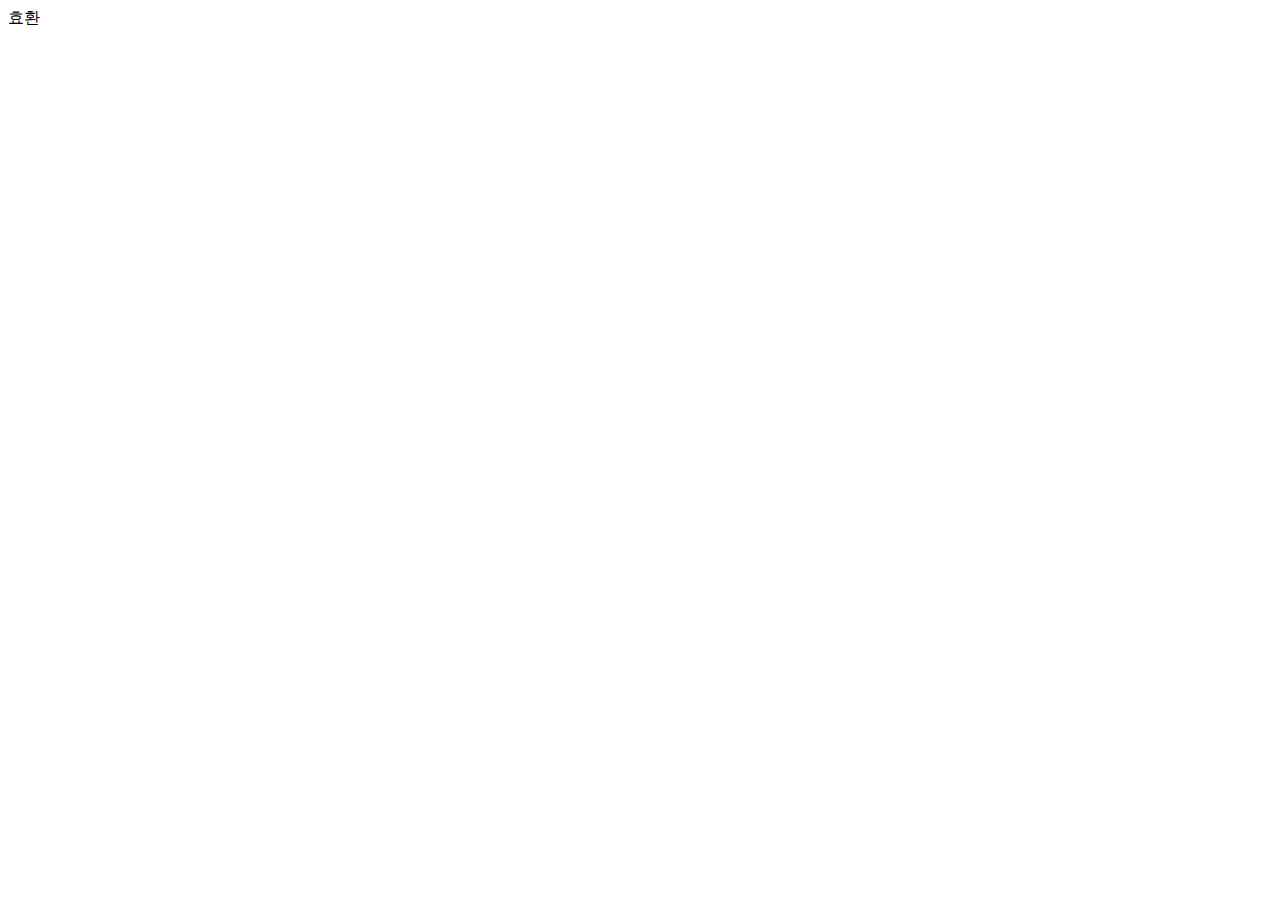
==== jhh/index.html @ 8d332d4b "2025/01/13" ====
<!DOCTYPE html>
<html lang="en">
<head>
    <meta charset="UTF-8">
    <meta name="viewport" content="width=device-width, initial-scale=1.0">
    <title>Document</title>
</head>
<body>
    효환
</body>
</html>
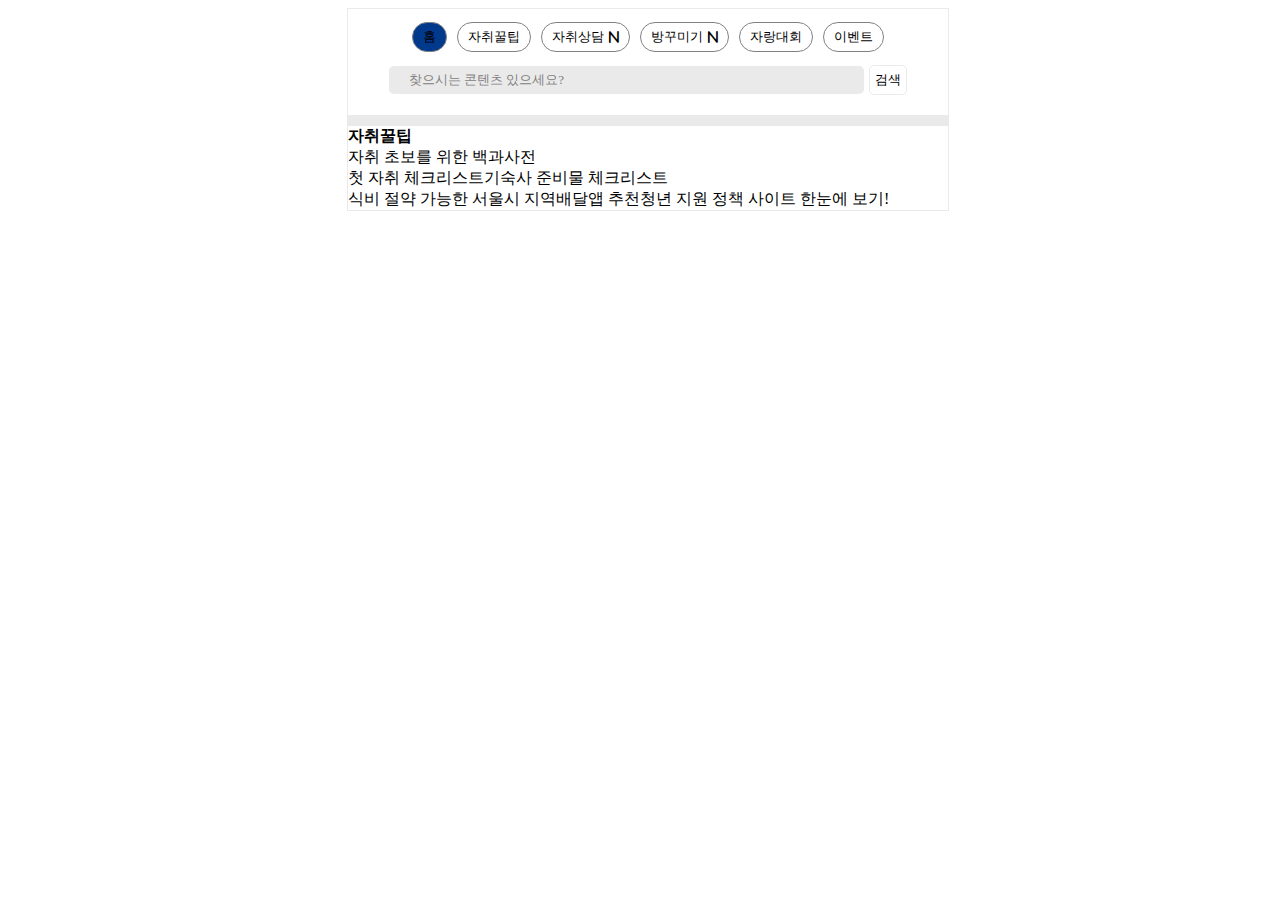
==== commit e641fdf8: "save" ====
--- a/jhh/index.html
+++ b/jhh/index.html
@@ -3,9 +3,42 @@
 <head>
     <meta charset="UTF-8">
     <meta name="viewport" content="width=device-width, initial-scale=1.0">
-    <title>Document</title>
+    <title>Document</title><link rel="stylesheet" href="index.css">
+    <link rel="stylesheet" href="jumbotron.css">
+    <link rel="stylesheet" href="https://cdnjs.cloudflare.com/ajax/libs/font-awesome/6.7.2/css/all.min.css" integrity="sha512-Evv84Mr4kqVGRNSgIGL/F/aIDqQb7xQ2vcrdIwxfjThSH8CSR7PBEakCr51Ck+w+/U6swU2Im1vVX0SVk9ABhg==" crossorigin="anonymous" referrerpolicy="no-referrer" />
 </head>
 <body>
-    효환
+    <main>   
+        <section class="tab__menu">
+        <article class="tab__buttonmenu">
+            <div class="tab__button">
+                <p class="tab__buttonfrist">홈</p>
+                <p>자취꿀팁</p>
+                <p>자취상담<i class="fa-solid fa-n"></i></p>
+                <p>방꾸미기<i class="fa-solid fa-n"></i></p>
+                <p>자랑대회</p>
+                <p>이벤트</p>
+            </div>
+            <div class="tab__search">
+                <span class="tab__search--bar">찾으시는 콘텐츠 있으세요?</span>
+                <span class="tab__search--button">검색</span>
+            </div>
+        </article>
+        </section>
+        <section class="tip__main">
+            <article class="tip__title">
+                <strong>자취꿀팁</strong>
+                <span>자취 초보를 위한 백과사전</span>
+                <div><figcaption><img src="https://storybook-cdn.sweetoffer.co.kr/c001/oneroommake/img/1725934662742-343301.webp?h=224" alt="">첫 자취 체크리스트</figcaption>
+                    <figcaption><img src="https://storybook-cdn.sweetoffer.co.kr/c001/oneroommake/img/1725934649815-422501.webp?h=224" alt="">기숙사 준비물 체크리스트</figcaption></div>
+                <div><figcaption><img src="https://storybook-cdn.sweetoffer.co.kr/c001/oneroommake/img/1736395338013-470333.webp?h=224" alt="">식비 절약 가능한 서울시 지역배달앱 추천</figcaption>
+                    <figcaption><img src="https://storybook-cdn.sweetoffer.co.kr/c001/oneroommake/img/1736302431535-519951.webp?h=224" alt="">청년 지원 정책 사이트 한눈에 보기!
+                    </figcaption>
+                </div>
+            </article>
+        
+        </section>
+    </main>
+
 </body>
 </html>--- a/jhh/index.css
+++ b/jhh/index.css
@@ -0,0 +1,70 @@
+:root {
+    --main-color: #01398c;
+    --font-black: #1a1a1a;
+    --font-gray: rgb(129, 129, 129);
+}
+
+@media screen and (min-width: 480px) {
+    main {
+        width: 100vw;
+        height: 100vh;
+        overflow-x: hidden;
+        overflow-y: scroll;
+    }
+}
+.tab__menu{
+    width: 100vw;
+}
+.tab__buttonmenu{
+    max-width : 600px;
+    display: flex;
+    flex-direction: column;
+    justify-content: center;
+    align-content: center;
+    margin: 0 auto;
+    border: 1px solid rgb(235, 234, 234);
+    border-bottom: 10px solid rgb(235, 234, 234);
+}
+.tab__button{
+    display: flex;
+    flex-direction: row;
+    gap: 10px;
+    margin: 0 auto;
+}
+.tab__buttonfrist{
+    background-color: #01398c;
+    padding: 5px 30px;
+    border: 1px solid rgb(129, 129, 129);
+    border-radius: 20px;
+    font-size: 13px;
+}
+.tab__button>p{
+    display: flex;
+    border: 1px solid rgb(129, 129, 129);
+    border-radius: 20px;
+    font-size: 13px;
+    padding: 5px 10px;
+}
+.tab__button>p>i{
+    font-size: 13px;
+    padding: 3px 0px 0px 5px; 
+}
+.tab__search{
+    display: flex;
+    margin: 0 auto;    
+    align-items: center;
+    gap: 5px;
+    font-size: 13px; 
+    margin-bottom: 20px;
+}
+.tab__search--bar{
+color: rgb(129, 129, 129);
+    background-color: rgb(235, 234, 234);
+    border-radius: 5px;
+    padding: 5px 300px 5px 20px;
+}
+.tab__search--button{
+    border: 1px solid rgb(235, 234, 234);
+    border-radius: 5px;
+    padding: 5px;
+}--- a/jhh/jumbotron.css
+++ b/jhh/jumbotron.css
@@ -0,0 +1,17 @@
+.tip__main{
+    max-width : 600px;
+    display: flex;
+    margin: 0 auto;
+    border: 1px solid rgb(235, 234, 234);
+}.tip__title{
+    display: flex;
+    flex-direction: column;
+}
+.tip__title>div{
+    display: flex;
+    flex-direction: row;
+}
+.tip__title>div>img{
+    width: 200px;
+    height: 200px;
+}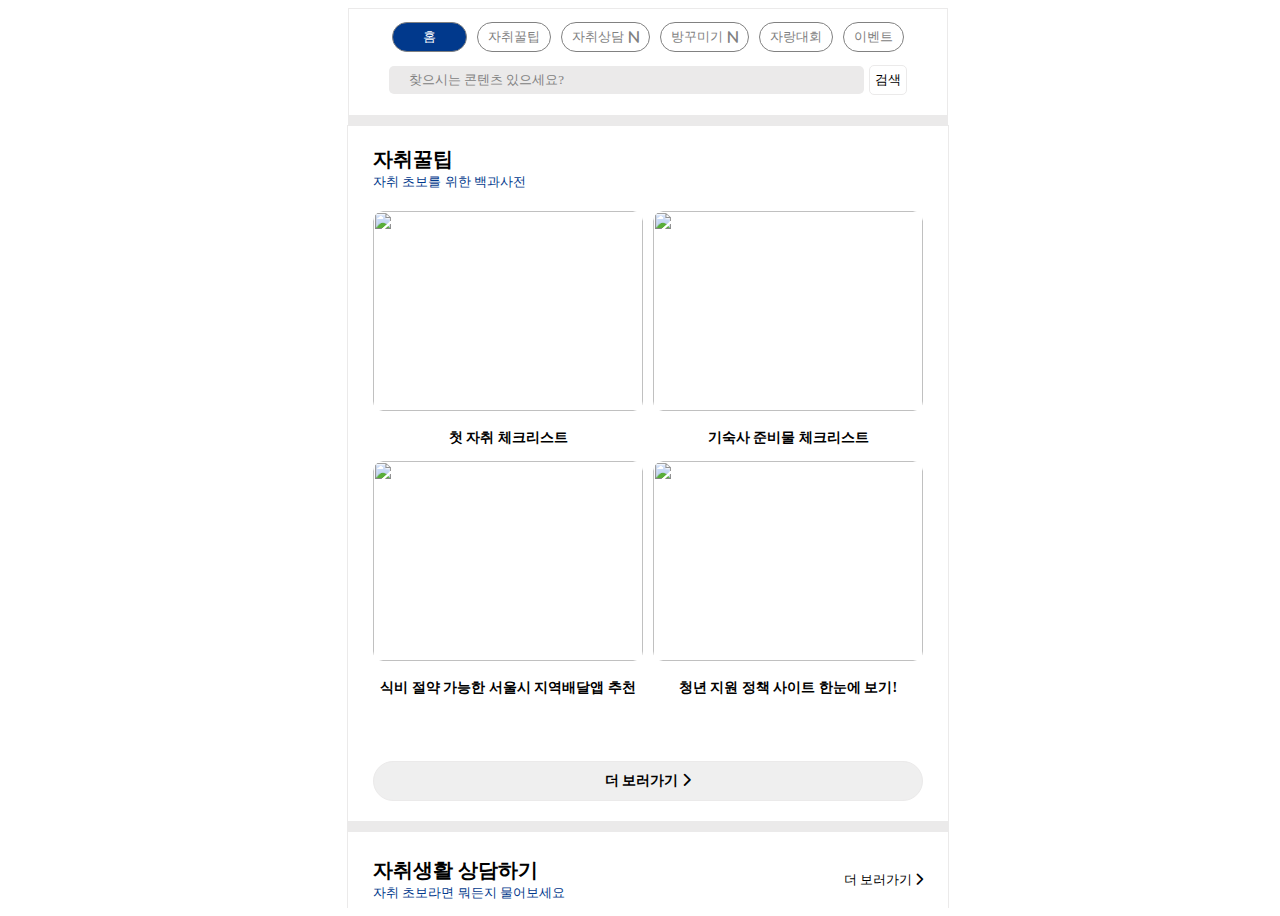
==== commit 619e1c72: "끝" ====
--- a/jhh/index.html
+++ b/jhh/index.html
@@ -5,6 +5,7 @@
     <meta name="viewport" content="width=device-width, initial-scale=1.0">
     <title>Document</title><link rel="stylesheet" href="index.css">
     <link rel="stylesheet" href="jumbotron.css">
+    <link rel="stylesheet" href="hero.css">
     <link rel="stylesheet" href="https://cdnjs.cloudflare.com/ajax/libs/font-awesome/6.7.2/css/all.min.css" integrity="sha512-Evv84Mr4kqVGRNSgIGL/F/aIDqQb7xQ2vcrdIwxfjThSH8CSR7PBEakCr51Ck+w+/U6swU2Im1vVX0SVk9ABhg==" crossorigin="anonymous" referrerpolicy="no-referrer" />
 </head>
 <body>
@@ -12,7 +13,7 @@
         <section class="tab__menu">
         <article class="tab__buttonmenu">
             <div class="tab__button">
-                <p class="tab__buttonfrist">홈</p>
+                <span class="tab__buttonhome">홈</span>
                 <p>자취꿀팁</p>
                 <p>자취상담<i class="fa-solid fa-n"></i></p>
                 <p>방꾸미기<i class="fa-solid fa-n"></i></p>
@@ -29,16 +30,88 @@
             <article class="tip__title">
                 <strong>자취꿀팁</strong>
                 <span>자취 초보를 위한 백과사전</span>
-                <div><figcaption><img src="https://storybook-cdn.sweetoffer.co.kr/c001/oneroommake/img/1725934662742-343301.webp?h=224" alt="">첫 자취 체크리스트</figcaption>
-                    <figcaption><img src="https://storybook-cdn.sweetoffer.co.kr/c001/oneroommake/img/1725934649815-422501.webp?h=224" alt="">기숙사 준비물 체크리스트</figcaption></div>
-                <div><figcaption><img src="https://storybook-cdn.sweetoffer.co.kr/c001/oneroommake/img/1736395338013-470333.webp?h=224" alt="">식비 절약 가능한 서울시 지역배달앱 추천</figcaption>
-                    <figcaption><img src="https://storybook-cdn.sweetoffer.co.kr/c001/oneroommake/img/1736302431535-519951.webp?h=224" alt="">청년 지원 정책 사이트 한눈에 보기!
+                <div class="tip__img">
+                    <figcaption>
+                    <img src="https://storybook-cdn.sweetoffer.co.kr/c001/oneroommake/img/1725934662742-343301.webp?h=224" alt=""><p>첫 자취 체크리스트</p></figcaption>
+                    <figcaption>
+                    <img src="https://storybook-cdn.sweetoffer.co.kr/c001/oneroommake/img/1725934649815-422501.webp?h=224" alt=""><p>기숙사 준비물 체크리스트</p>
                     </figcaption>
                 </div>
+                <div class="tip__img">
+                    <figcaption>
+                    <img src="https://storybook-cdn.sweetoffer.co.kr/c001/oneroommake/img/1736395338013-470333.webp?h=224" alt=""><p>식비 절약 가능한 서울시 지역배달앱 추천</p>
+                    </figcaption>
+                    <figcaption>
+                    <img src="https://storybook-cdn.sweetoffer.co.kr/c001/oneroommake/img/1736302431535-519951.webp?h=224" alt=""><p>청년 지원 정책 사이트 한눈에 보기!</p>
+                    </figcaption>
+                </div>
+                <button>더 보러가기 <i class="fa-solid fa-chevron-right"></i></button>
             </article>
-        
+        </section>
+        <section class="consult__main">
+            <nav class="consult__layout">
+                <article class="consult__title">
+                    <div>
+                        <strong>자취생활 상담하기</strong>
+                        <span>자취 초보라면 뭐든지 물어보세요</span>
+                    </div>
+                    <span>더 보러가기
+                        <i class="fa-solid fa-chevron-right"></i>
+                    </span>
+                </article>
+                <div class="consult__recommend">
+                    <span>상품추천</span>
+                    <strong><i class="fa-solid fa-n"></i>소프트 매트리스 추천해쥬세요ㅜㅜ</strong>
+                    <p>지금 쓰는 매트리스가 너무 하드여서 ㅜ 적당히 푹신 ㄴㄴ 완전 푹신한 매트리스 추천 받습니당 !</p>
+                </div>
+                <div class="consult__nicname">
+                    <span><i class="fa-solid fa-face-rolling-eyes"></i><p>자취생-8vau_ 18시간 전</p></span>
+                    <p><i class="fa-regular fa-heart"></i>0<i class="fa-regular fa-eye"></i>33<i class="fa-regular fa-comment"></i>2</p>
+                </div>
+                <div class="consult__hashtag">
+                    <p>#침대</p>
+                    <p>#1인가구</p>
+                    <p>#매트리스추천</p>
+                    <p>#퀵슬립</p>
+                    <p>#소프트매트리스</p>
+                    <p>#매트리스토퍼</p>
+                </div>
+            </nav>
+            <nav class="consult__layout">
+                <div class="consult__recommend">
+                    <article class="consult__recommend--second">
+                        <span>
+                            <div>인테리어 고민</div>
+                            <strong><i class="fa-solid fa-n"></i>너무 좁은 원룸 어떻게 꾸밀까요</strong>
+                            <p>제 첫 자취방이 서울이라 너무 너므 아기자기한데 어떻게 해야 좀 볼만한 집이 될까요?ㅠㅠ</p>
+                        </span>
+                        <figcaption>
+                            <img src="https://storybook-cdn.sweetoffer.co.kr/c001/oneroommake/img/1736692870304-124872.webp?w=96" alt="">
+                        </figcaption>
+                    
+                    </article>
+                </div>
+                <div class="consult__nicname">
+                    <span><i class="fa-solid fa-face-rolling-eyes"></i><p>자취생-8v1f_ 1일 전</p></span>
+                    <p><i class="fa-regular fa-heart"></i>0<i class="fa-regular fa-eye"></i>170<i class="fa-regular fa-comment"></i>2</p>
+                </div>
+            </nav>
+        </section>
+        <section class="guide__layout">
+            <article class="guide__title">
+                <div>
+                    <strong>자취생활 가이드</strong>
+                    <span>잘 쓰는 방법 알려드립니다</span>
+                </div>
+                <span>더 보러가기
+                    <i class="fa-solid fa-chevron-right"></i>
+                </span>
+            </article>
+            <article class="guide__point">
+                <div class="guide__pointfirst"><img src="https://storybook-cdn.sweetoffer.co.kr/c001/oneroommake/img/1736752107296-014370.webp?h=96" alt="">자취상담 포인트 받는 방법</div>
+                <div><img src="https://storybook-cdn.sweetoffer.co.kr/c001/oneroommake/img/1721369356542-448067.webp?h=96" alt="">자취생활 이용 방법</div>
+            </article>
         </section>
     </main>
-
 </body>
 </html>--- a/jhh/index.css
+++ b/jhh/index.css
@@ -12,15 +12,18 @@
         overflow-y: scroll;
     }
 }
+main{width: 100vw;
+
+}
 .tab__menu{
-    width: 100vw;
+    max-width : 600px;
+    margin: 0 auto;
+    
 }
 .tab__buttonmenu{
     max-width : 600px;
     display: flex;
     flex-direction: column;
-    justify-content: center;
-    align-content: center;
     margin: 0 auto;
     border: 1px solid rgb(235, 234, 234);
     border-bottom: 10px solid rgb(235, 234, 234);
@@ -31,17 +34,20 @@
     gap: 10px;
     margin: 0 auto;
 }
-.tab__buttonfrist{
+.tab__buttonhome{
     background-color: #01398c;
+    color: white;
     padding: 5px 30px;
     border: 1px solid rgb(129, 129, 129);
     border-radius: 20px;
     font-size: 13px;
+    margin: 13px 0px;
 }
 .tab__button>p{
     display: flex;
     border: 1px solid rgb(129, 129, 129);
     border-radius: 20px;
+    color: rgb(129, 129, 129);
     font-size: 13px;
     padding: 5px 10px;
 }
--- a/jhh/jumbotron.css
+++ b/jhh/jumbotron.css
@@ -2,16 +2,52 @@
     max-width : 600px;
     display: flex;
     margin: 0 auto;
-    border: 1px solid rgb(235, 234, 234);
+    border: 1px solid rgb(235, 234, 234);    
+    border-bottom: 10px solid rgb(235, 234, 234);
 }.tip__title{
+    padding: 20px 0px;
     display: flex;
     flex-direction: column;
+    margin-left: 25px;
+
 }
-.tip__title>div{
+.tip__title>strong{
+    font-size: 20px;
+    font-weight: 700;
+
+}
+.tip__title>span{
+    font-size: 13px;
+    color: #01398c;
+    margin-bottom: 20px;
+}
+.tip__img{
     display: flex;
     flex-direction: row;
+    gap: 10px;
+    font-weight: 700;
+    font-size: 14px;
 }
-.tip__title>div>img{
-    width: 200px;
-    height: 200px;
+.tip__img>figcaption{
+    text-align: center;
+    border-radius: 10px;
+    overflow: hidden;
+}
+.tip__img>figcaption>img:hover{
+    transform: scale(1.05);
+}
+.tip__img>figcaption>img{
+    width: 270px;
+    height: 200px;    
+    border-radius: 10px;
+    transition: all 1s;
+    object-fit: cover;
+}
+.tip__title>button{
+    font-size: 14px;
+    font-weight: 700;
+    padding: 10px;
+    border-radius: 20px;
+    border: 1px solid rgb(235, 234, 234);
+    margin-top: 50px;
 }--- a/jhh/hero.css
+++ b/jhh/hero.css
@@ -0,0 +1,158 @@
+.consult__main{
+    max-width : 600px;
+    display: flex;
+    flex-direction: column;
+    margin: 0 auto;
+    border: 1px solid rgb(235, 234, 234);
+    border-bottom: 10px solid rgb(235, 234, 234);
+    padding-bottom: 20px;
+}
+.consult__layout{
+    display: flex;
+    flex-direction: column;
+    margin: 25px;
+    border-bottom: 1px solid rgb(235, 234, 234);
+}
+.consult__title{
+    display: flex;
+    align-items: center;
+    margin-bottom: 30px;
+    justify-content: space-between;
+}
+.consult__title>div>strong{
+    font-size: 20px;
+}
+.consult__title>div>span{
+    font-size: 13px;
+    color: #01398c;
+}
+.consult__title>div{
+    display: flex;
+    flex-direction: column;
+}
+.consult__title>span{
+    font-size: 13px;
+}
+
+
+
+
+.consult__recommend{
+    display: flex;
+    flex-direction: column;
+}
+.consult__recommend>span{
+    color: #01398c;
+    font-size: 13px;
+}
+.consult__recommend>strong{
+    font-size: 14px;
+}
+.consult__recommend>p{
+    font-size: 10px;
+    color: rgb(129, 129, 129);
+}
+.consult__recommend--second{
+    display: flex;
+    flex-direction: row;
+    align-items: center;
+    justify-content: space-between;
+}
+.consult__recommend--second>span>div{
+    color: #01398c;
+    font-size: 13px;
+}
+.consult__recommend--second>span>strong{
+    font-size: 14px;
+}
+.consult__recommend--second>span>p{
+    font-size: 10px;
+    color: rgb(129, 129, 129);
+}
+.consult__recommend--second>figcaption>img{
+    width: 100px;
+    height: 100px;
+    object-fit: cover;
+    border-radius: 20px;
+}
+
+
+
+
+
+.consult__nicname{
+    display: flex;
+    justify-content: space-between;
+    align-items: center;
+}
+.consult__nicname>span{
+    display: flex;
+    flex-direction: row;
+    align-items: center;
+}
+.consult__nicname>span>p{
+    font-size: 10px;
+}
+.consult__nicname>p{
+    font-size: 10px;
+}
+.consult__nicname>p>i{
+    padding: 0px 5px;
+}
+.consult__hashtag{
+    display: flex;
+    color: #01398c;
+    font-size: 10px;
+    gap: 20px;
+}
+
+
+
+
+
+.guide__layout{
+    max-width : 600px;
+    display: flex;
+    flex-direction: column;
+    margin: 0 auto;
+    border: 1px solid rgb(235, 234, 234);
+}
+.guide__title{
+    display: flex;
+    justify-content: space-between;
+    align-items: center;
+    padding: 20px;
+    margin-bottom: 20px;
+}
+.guide__title>div>strong{
+    font-size: 20px;
+}
+.guide__title>div>span{
+    color: #01398c;
+    font-size: 13px;
+
+}
+.guide__title>div{
+    display: flex;
+    flex-direction: column;
+}
+.guide__title>span{
+    font-size: 13px;
+}
+.guide__point{
+    padding-left: 20px;
+    display: flex;
+    flex-direction: column;
+    gap: 20px;
+    padding: 20px;
+}
+.guide__pointfirst{
+    border-bottom: 1px solid rgb(235, 234, 234);
+}
+.guide__point>div{
+    display: flex;
+    align-items: center;
+    padding-bottom: 20px;
+    font-size: 13px;
+    font-weight: 700;
+}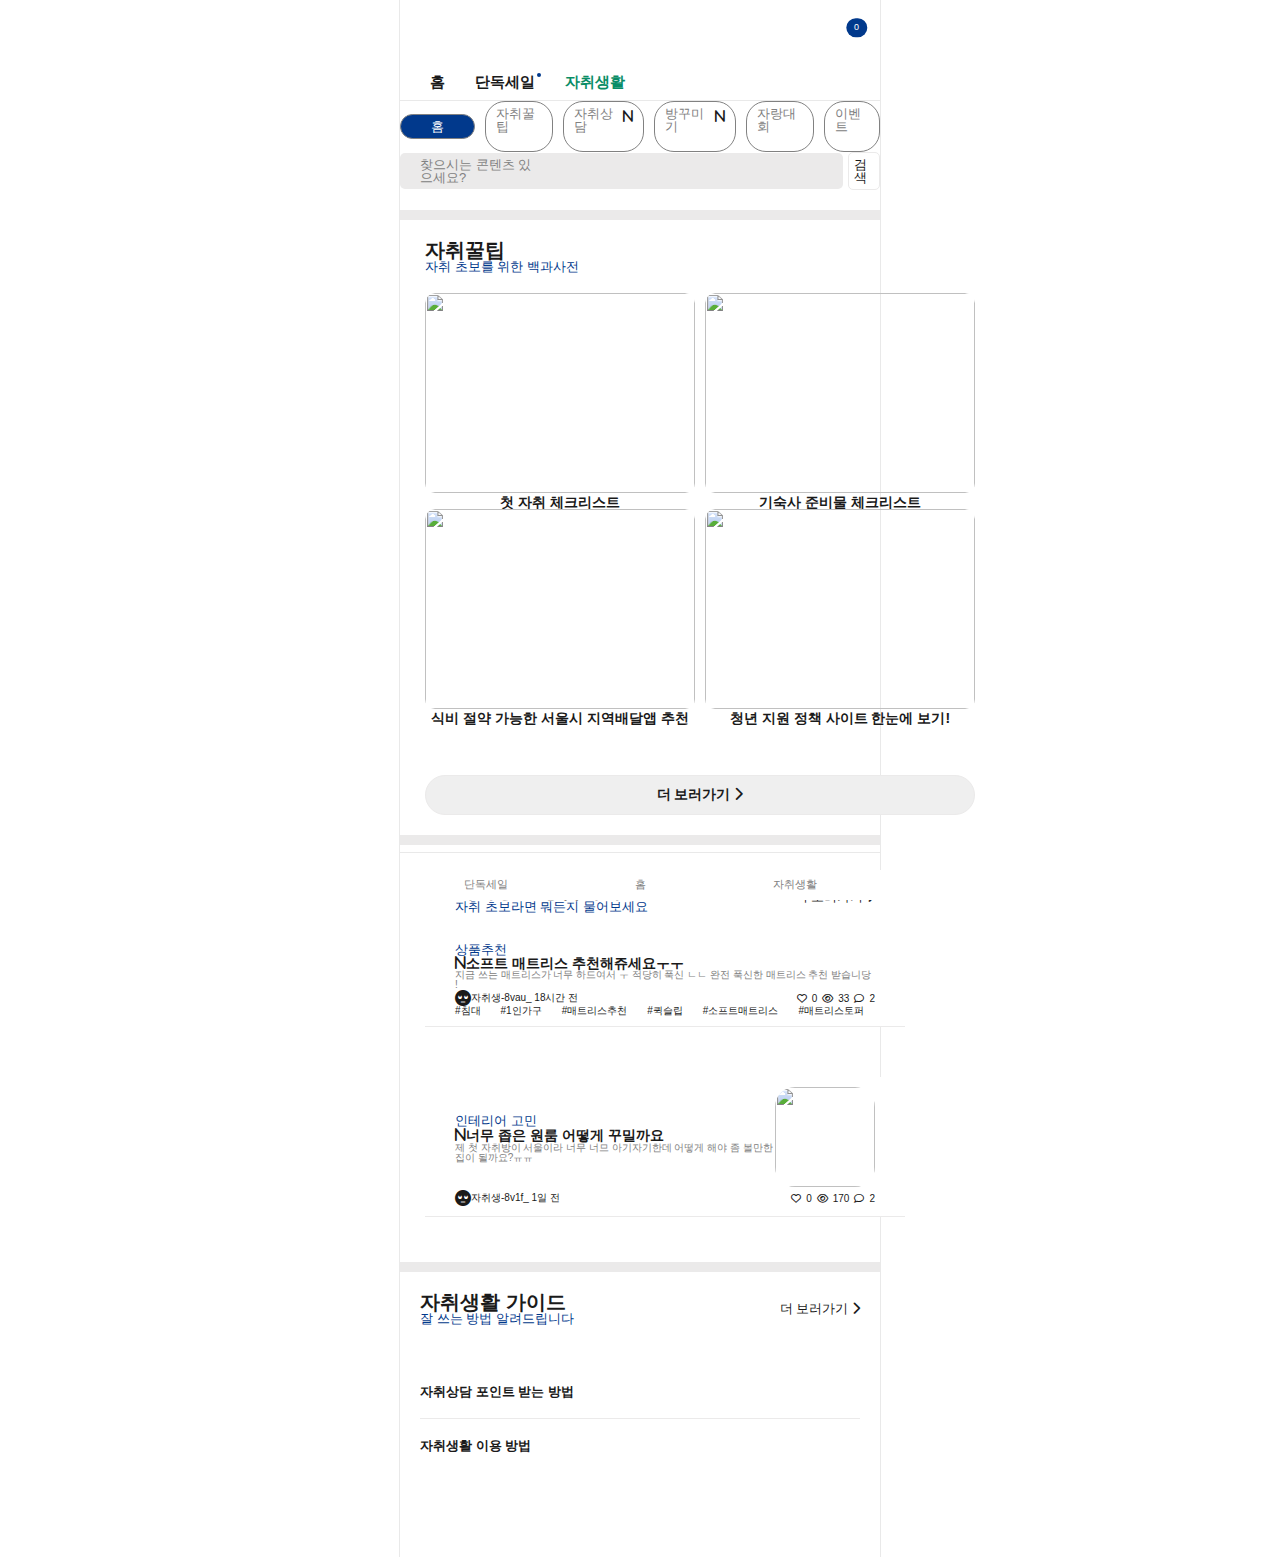
==== commit da825161: "subpage" ====
--- a/jhh/index.html
+++ b/jhh/index.html
@@ -1,117 +1,514 @@
 <!DOCTYPE html>
 <html lang="en">
-<head>
-    <meta charset="UTF-8">
-    <meta name="viewport" content="width=device-width, initial-scale=1.0">
-    <title>Document</title><link rel="stylesheet" href="index.css">
-    <link rel="stylesheet" href="jumbotron.css">
-    <link rel="stylesheet" href="hero.css">
-    <link rel="stylesheet" href="https://cdnjs.cloudflare.com/ajax/libs/font-awesome/6.7.2/css/all.min.css" integrity="sha512-Evv84Mr4kqVGRNSgIGL/F/aIDqQb7xQ2vcrdIwxfjThSH8CSR7PBEakCr51Ck+w+/U6swU2Im1vVX0SVk9ABhg==" crossorigin="anonymous" referrerpolicy="no-referrer" />
-</head>
-<body>
-    <main>   
-        <section class="tab__menu">
+  <head>
+    <meta charset="UTF-8" />
+    <meta name="viewport" content="width=device-width, initial-scale=1.0" />
+    <title>Document</title>
+    <link
+      href="https://cdn.jsdelivr.net/gh/sun-typeface/SUIT@2/fonts/static/woff2/SUIT.css"
+      rel="stylesheet"
+    />
+    <link rel="stylesheet" href="../common/reset.css" />
+    <link rel="stylesheet" href="../common/root.css" />
+    <link rel="stylesheet" href="../jyn/css/header.css" />
+    <link rel="stylesheet" href="index.css" />
+    <link rel="stylesheet" href="jumbotron.css" />
+    <link rel="stylesheet" href="hero.css" />
+    <link
+      rel="stylesheet"
+      href="https://cdnjs.cloudflare.com/ajax/libs/font-awesome/6.7.2/css/all.min.css"
+      integrity="sha512-Evv84Mr4kqVGRNSgIGL/F/aIDqQb7xQ2vcrdIwxfjThSH8CSR7PBEakCr51Ck+w+/U6swU2Im1vVX0SVk9ABhg=="
+      crossorigin="anonymous"
+      referrerpolicy="no-referrer"
+    />
+  </head>
+  <body>
+    <header>
+      <div class="hamberger">
+        <img
+          src="https://oneroommaking.com/morenvyimg/220328_ham01.png"
+          alt=""
+        />
+      </div>
+      <h1 class="logo">
+        <img src="https://oneroommaking.com/morenvyimg/logo.png" alt="" />
+      </h1>
+      <div class="right">
+        <div class="search">
+          <img
+            src="https://oneroommaking.com/morenvyimg/220328_search01.png"
+            alt=""
+          />
+        </div>
+        <div class="cart">
+          <img
+            src="https://oneroommaking.com/morenvyimg/220328_cart01.png"
+            alt=""
+          />
+          <div class="circle">0</div>
+        </div>
+      </div>
+    </header>
+    <nav class="menu">
+      <ul>
+        <li><a href="/">홈</a></li>
+        <li>
+          <a href="" class="point"
+            >단독세일
+            <div class="point"></div
+          ></a>
+        </li>
+        <li><a href="../jhh/index.html" class="green">자취생활</a></li>
+      </ul>
+    </nav>
+    <aside>
+      <div class="login">
+        <h3>
+          로그인 & 회원가입
+          <div class="aside-close">
+            <svg
+              width="24"
+              height="24"
+              viewbox="0 0 24 24"
+              fill="none"
+              xmlns="http://www.w3.org/2000/svg"
+            >
+              <path
+                d="M19 5L5 19M5 5L19 19"
+                stroke="#1A1A1A"
+                stroke-width="1.5"
+                stroke-linecap="round"
+                stroke-linejoin="round"
+              ></path>
+            </svg>
+          </div>
+        </h3>
+        <p>제발 입주민으로 모시게 해주십시오</p>
+        <div class="btns">
+          <button>로그인</button>
+          <button>회원가입</button>
+        </div>
+      </div>
+      <div class="shop">
+        <h3>
+          쇼핑하기
+          <div class="more">
+            <span></span>
+            <span class="rotate active"></span>
+          </div>
+        </h3>
+        <div class="category">
+          <ul>
+            <li>
+              가구
+              <div class="more">
+                <span></span>
+                <span class="rotate"></span>
+              </div>
+              <ul>
+                <li>침대 / 깔판</li>
+                <li>매트리스 / 토퍼</li>
+                <li>밥상 / 테이블 / 협탁</li>
+                <li>서랍장 / 수납장</li>
+                <li>선반 / 책장 / 장식장</li>
+                <li>행거 / 옷장 / 신발장</li>
+                <li>거울 / 화장대</li>
+                <li>소파 / 의자</li>
+                <li>가벽 / 파티션</li>
+              </ul>
+            </li>
+            <li>
+              가전
+              <div class="more">
+                <span></span>
+                <span class="rotate"></span>
+              </div>
+              <ul>
+                <li>청소가전</li>
+                <li>휴대폰 / 태블릿PC</li>
+                <li>생활 / 욕실가전</li>
+                <li>미용가전</li>
+                <li>주방가전</li>
+                <li>영상 / 음향가전</li>
+                <li>컴퓨터 / 카메라 관련</li>
+                <li>계절가전</li>
+              </ul>
+            </li>
+            <li>
+              패브릭
+              <div class="more">
+                <span></span>
+                <span class="rotate"></span>
+              </div>
+              <ul>
+                <li>이불 / 이불솜</li>
+                <li>베개 / 베개솜</li>
+                <li>토퍼 / 패드 / 매트커버</li>
+                <li>러그 / 발매트</li>
+                <li>커튼 / 블라인드 / 부자재</li>
+                <li>바디필로우 / 쿠션 / 담요</li>
+                <li>잠옷 / 실내화 / 가운</li>
+                <li>기타 패브릭</li>
+              </ul>
+            </li>
+            <li>
+              생활용품
+              <div class="more">
+                <span></span>
+                <span class="rotate"></span>
+              </div>
+              <ul>
+                <li>정리 / 보관</li>
+                <li>주방용품</li>
+                <li>욕실용품</li>
+                <li>청소 / 설거지</li>
+                <li>빨래 / 옷 관리 / 세제</li>
+                <li>생필품</li>
+                <li>벌레 관련</li>
+                <li>반려 동물</li>
+                <li>외출</li>
+              </ul>
+            </li>
+            <li>
+              소품 / 취미
+              <div class="more">
+                <span></span>
+                <span class="rotate"></span>
+              </div>
+              <ul>
+                <li>디퓨저 / 캔들 / 인센스</li>
+                <li>인테리어 소품</li>
+                <li>DIY / 취미 / 장난감</li>
+                <li>시계 / 데스크테리어</li>
+                <li>파티 / 이벤트</li>
+                <li>운동 용품</li>
+                <li>식물 / 조화</li>
+              </ul>
+            </li>
+            <li>
+              조명
+              <div class="more">
+                <span></span>
+                <span class="rotate"></span>
+              </div>
+              <ul>
+                <li>스탠드 조명</li>
+                <li>무드등</li>
+                <li>센서등</li>
+              </ul>
+            </li>
+            <li>
+              셀프인테리어 / 공구
+              <div class="more">
+                <span></span>
+                <span class="rotate"></span>
+              </div>
+              <ul>
+                <li>벽지 / 바닥 / 시트</li>
+                <li>공구 / 부자재 / 기타</li>
+                <li>안전 / 방범 / 방한</li>
+              </ul>
+            </li>
+          </ul>
+        </div>
+      </div>
+      <div class="care">
+        <h3>
+          관리실
+          <div class="more">
+            <span></span>
+            <span class="rotate"></span>
+          </div>
+        </h3>
+        <div class="category">
+          <ul>
+            <li>공지사항</li>
+            <li>자주 묻는 질문들</li>
+            <li>자취꿀팁</li>
+            <li>방꾸미기 사진</li>
+            <li>자취생활 질문</li>
+          </ul>
+        </div>
+      </div>
+      <div class="sns">
+        <h3>원룸만들기 SNS채널</h3>
+        <div class="wrap">
+          <div>
+            <a target="_blank" href="https://www.youtube.com/@oneroommake">
+              <span
+                ><img
+                  src="https://oneroommaking.com/morenvyimg/side_sns01.png"
+                  alt=""
+              /></span>
+              <p>원룸만들기 유튜브</p>
+            </a>
+          </div>
+          <div>
+            <a target="_blank" href="https://www.instagram.com/oneroom.make/">
+              <span
+                ><img
+                  src="https://oneroommaking.com/morenvyimg/side_sns02.png"
+                  alt=""
+              /></span>
+              <p>공식 인스타그램</p>
+            </a>
+          </div>
+          <div>
+            <a target="_blank" href="https://www.instagram.com/oneroom.mart/">
+              <span
+                ><img
+                  src="https://oneroommaking.com/morenvyimg/side_sns02.png"
+                  alt=""
+              /></span>
+              <p>쇼핑 인스타그램</p>
+            </a>
+          </div>
+          <div>
+            <a target="_blank" href="https://www.tiktok.com/@oneroommake">
+              <span
+                ><img
+                  src="https://oneroommaking.com/morenvyimg/side_sns04.png"
+                  alt=""
+              /></span>
+              <p>틱톡</p>
+            </a>
+          </div>
+        </div>
+      </div>
+    </aside>
+    <div class="aside-background"></div>
+
+    <div class="fix-bar">
+      <div>
+        <a href="">
+          <img
+            src="https://oneroommaking.com/web/mobile/220328_wish01.png"
+            alt=""
+          />
+          <span>단독세일</span>
+        </a>
+      </div>
+      <div>
+        <a href="/">
+          <img
+            src="https://oneroommaking.com/web/mobile/220328_home02.png"
+            alt=""
+          />
+          <span>홈</span>
+        </a>
+      </div>
+      <div>
+        <a href="../jhh/index.html">
+          <img
+            src="https://oneroommaking.com/web/mobile/storybook.png"
+            alt=""
+          />
+          <span>자취생활</span>
+        </a>
+      </div>
+    </div>
+
+    <main>
+      <section class="tab__menu">
         <article class="tab__buttonmenu">
-            <div class="tab__button">
-                <span class="tab__buttonhome">홈</span>
-                <p>자취꿀팁</p>
-                <p>자취상담<i class="fa-solid fa-n"></i></p>
-                <p>방꾸미기<i class="fa-solid fa-n"></i></p>
-                <p>자랑대회</p>
-                <p>이벤트</p>
+          <div class="tab__button">
+            <span class="tab__buttonhome">홈</span>
+            <p>자취꿀팁</p>
+            <p>자취상담<i class="fa-solid fa-n"></i></p>
+            <p>방꾸미기<i class="fa-solid fa-n"></i></p>
+            <p>자랑대회</p>
+            <p>이벤트</p>
+          </div>
+          <div class="tab__search">
+            <span class="tab__search--bar">찾으시는 콘텐츠 있으세요?</span>
+            <span class="tab__search--button">검색</span>
+          </div>
+        </article>
+      </section>
+      <section class="tip__main">
+        <article class="tip__title">
+          <strong>자취꿀팁</strong>
+          <span>자취 초보를 위한 백과사전</span>
+          <div class="tip__img">
+            <figcaption>
+              <img
+                src="https://storybook-cdn.sweetoffer.co.kr/c001/oneroommake/img/1725934662742-343301.webp?h=224"
+                alt=""
+              />
+              <p>첫 자취 체크리스트</p>
+            </figcaption>
+            <figcaption>
+              <img
+                src="https://storybook-cdn.sweetoffer.co.kr/c001/oneroommake/img/1725934649815-422501.webp?h=224"
+                alt=""
+              />
+              <p>기숙사 준비물 체크리스트</p>
+            </figcaption>
+          </div>
+          <div class="tip__img">
+            <figcaption>
+              <img
+                src="https://storybook-cdn.sweetoffer.co.kr/c001/oneroommake/img/1736395338013-470333.webp?h=224"
+                alt=""
+              />
+              <p>식비 절약 가능한 서울시 지역배달앱 추천</p>
+            </figcaption>
+            <figcaption>
+              <img
+                src="https://storybook-cdn.sweetoffer.co.kr/c001/oneroommake/img/1736302431535-519951.webp?h=224"
+                alt=""
+              />
+              <p>청년 지원 정책 사이트 한눈에 보기!</p>
+            </figcaption>
+          </div>
+          <button>더 보러가기 <i class="fa-solid fa-chevron-right"></i></button>
+        </article>
+      </section>
+      <section class="consult__main">
+        <nav class="consult__layout">
+          <article class="consult__title">
+            <div>
+              <strong>자취생활 상담하기</strong>
+              <span>자취 초보라면 뭐든지 물어보세요</span>
             </div>
-            <div class="tab__search">
-                <span class="tab__search--bar">찾으시는 콘텐츠 있으세요?</span>
-                <span class="tab__search--button">검색</span>
-            </div>
+            <span
+              >더 보러가기
+              <i class="fa-solid fa-chevron-right"></i>
+            </span>
+          </article>
+          <div class="consult__recommend">
+            <span>상품추천</span>
+            <strong
+              ><i class="fa-solid fa-n"></i>소프트 매트리스
+              추천해쥬세요ㅜㅜ</strong
+            >
+            <p>
+              지금 쓰는 매트리스가 너무 하드여서 ㅜ 적당히 푹신 ㄴㄴ 완전 푹신한
+              매트리스 추천 받습니당 !
+            </p>
+          </div>
+          <div class="consult__nicname">
+            <span
+              ><i class="fa-solid fa-face-rolling-eyes"></i>
+              <p>자취생-8vau_ 18시간 전</p></span
+            >
+            <p>
+              <i class="fa-regular fa-heart"></i>0<i
+                class="fa-regular fa-eye"
+              ></i
+              >33<i class="fa-regular fa-comment"></i>2
+            </p>
+          </div>
+          <div class="consult__hashtag">
+            <p>#침대</p>
+            <p>#1인가구</p>
+            <p>#매트리스추천</p>
+            <p>#퀵슬립</p>
+            <p>#소프트매트리스</p>
+            <p>#매트리스토퍼</p>
+          </div>
+        </nav>
+        <nav class="consult__layout">
+          <div class="consult__recommend">
+            <article class="consult__recommend--second">
+              <span>
+                <div>인테리어 고민</div>
+                <strong
+                  ><i class="fa-solid fa-n"></i>너무 좁은 원룸 어떻게
+                  꾸밀까요</strong
+                >
+                <p>
+                  제 첫 자취방이 서울이라 너무 너므 아기자기한데 어떻게 해야 좀
+                  볼만한 집이 될까요?ㅠㅠ
+                </p>
+              </span>
+              <figcaption>
+                <img
+                  src="https://storybook-cdn.sweetoffer.co.kr/c001/oneroommake/img/1736692870304-124872.webp?w=96"
+                  alt=""
+                />
+              </figcaption>
+            </article>
+          </div>
+          <div class="consult__nicname">
+            <span
+              ><i class="fa-solid fa-face-rolling-eyes"></i>
+              <p>자취생-8v1f_ 1일 전</p></span
+            >
+            <p>
+              <i class="fa-regular fa-heart"></i>0<i
+                class="fa-regular fa-eye"
+              ></i
+              >170<i class="fa-regular fa-comment"></i>2
+            </p>
+          </div>
+        </nav>
+      </section>
+      <section class="guide__layout">
+        <article class="guide__title">
+          <div>
+            <strong>자취생활 가이드</strong>
+            <span>잘 쓰는 방법 알려드립니다</span>
+          </div>
+          <span
+            >더 보러가기
+            <i class="fa-solid fa-chevron-right"></i>
+          </span>
         </article>
-        </section>
-        <section class="tip__main">
-            <article class="tip__title">
-                <strong>자취꿀팁</strong>
-                <span>자취 초보를 위한 백과사전</span>
-                <div class="tip__img">
-                    <figcaption>
-                    <img src="https://storybook-cdn.sweetoffer.co.kr/c001/oneroommake/img/1725934662742-343301.webp?h=224" alt=""><p>첫 자취 체크리스트</p></figcaption>
-                    <figcaption>
-                    <img src="https://storybook-cdn.sweetoffer.co.kr/c001/oneroommake/img/1725934649815-422501.webp?h=224" alt=""><p>기숙사 준비물 체크리스트</p>
-                    </figcaption>
-                </div>
-                <div class="tip__img">
-                    <figcaption>
-                    <img src="https://storybook-cdn.sweetoffer.co.kr/c001/oneroommake/img/1736395338013-470333.webp?h=224" alt=""><p>식비 절약 가능한 서울시 지역배달앱 추천</p>
-                    </figcaption>
-                    <figcaption>
-                    <img src="https://storybook-cdn.sweetoffer.co.kr/c001/oneroommake/img/1736302431535-519951.webp?h=224" alt=""><p>청년 지원 정책 사이트 한눈에 보기!</p>
-                    </figcaption>
-                </div>
-                <button>더 보러가기 <i class="fa-solid fa-chevron-right"></i></button>
-            </article>
-        </section>
-        <section class="consult__main">
-            <nav class="consult__layout">
-                <article class="consult__title">
-                    <div>
-                        <strong>자취생활 상담하기</strong>
-                        <span>자취 초보라면 뭐든지 물어보세요</span>
-                    </div>
-                    <span>더 보러가기
-                        <i class="fa-solid fa-chevron-right"></i>
-                    </span>
-                </article>
-                <div class="consult__recommend">
-                    <span>상품추천</span>
-                    <strong><i class="fa-solid fa-n"></i>소프트 매트리스 추천해쥬세요ㅜㅜ</strong>
-                    <p>지금 쓰는 매트리스가 너무 하드여서 ㅜ 적당히 푹신 ㄴㄴ 완전 푹신한 매트리스 추천 받습니당 !</p>
-                </div>
-                <div class="consult__nicname">
-                    <span><i class="fa-solid fa-face-rolling-eyes"></i><p>자취생-8vau_ 18시간 전</p></span>
-                    <p><i class="fa-regular fa-heart"></i>0<i class="fa-regular fa-eye"></i>33<i class="fa-regular fa-comment"></i>2</p>
-                </div>
-                <div class="consult__hashtag">
-                    <p>#침대</p>
-                    <p>#1인가구</p>
-                    <p>#매트리스추천</p>
-                    <p>#퀵슬립</p>
-                    <p>#소프트매트리스</p>
-                    <p>#매트리스토퍼</p>
-                </div>
-            </nav>
-            <nav class="consult__layout">
-                <div class="consult__recommend">
-                    <article class="consult__recommend--second">
-                        <span>
-                            <div>인테리어 고민</div>
-                            <strong><i class="fa-solid fa-n"></i>너무 좁은 원룸 어떻게 꾸밀까요</strong>
-                            <p>제 첫 자취방이 서울이라 너무 너므 아기자기한데 어떻게 해야 좀 볼만한 집이 될까요?ㅠㅠ</p>
-                        </span>
-                        <figcaption>
-                            <img src="https://storybook-cdn.sweetoffer.co.kr/c001/oneroommake/img/1736692870304-124872.webp?w=96" alt="">
-                        </figcaption>
-                    
-                    </article>
-                </div>
-                <div class="consult__nicname">
-                    <span><i class="fa-solid fa-face-rolling-eyes"></i><p>자취생-8v1f_ 1일 전</p></span>
-                    <p><i class="fa-regular fa-heart"></i>0<i class="fa-regular fa-eye"></i>170<i class="fa-regular fa-comment"></i>2</p>
-                </div>
-            </nav>
-        </section>
-        <section class="guide__layout">
-            <article class="guide__title">
-                <div>
-                    <strong>자취생활 가이드</strong>
-                    <span>잘 쓰는 방법 알려드립니다</span>
-                </div>
-                <span>더 보러가기
-                    <i class="fa-solid fa-chevron-right"></i>
-                </span>
-            </article>
-            <article class="guide__point">
-                <div class="guide__pointfirst"><img src="https://storybook-cdn.sweetoffer.co.kr/c001/oneroommake/img/1736752107296-014370.webp?h=96" alt="">자취상담 포인트 받는 방법</div>
-                <div><img src="https://storybook-cdn.sweetoffer.co.kr/c001/oneroommake/img/1721369356542-448067.webp?h=96" alt="">자취생활 이용 방법</div>
-            </article>
-        </section>
+        <article class="guide__point">
+          <div class="guide__pointfirst">
+            <img
+              src="https://storybook-cdn.sweetoffer.co.kr/c001/oneroommake/img/1736752107296-014370.webp?h=96"
+              alt=""
+            />자취상담 포인트 받는 방법
+          </div>
+          <div>
+            <img
+              src="https://storybook-cdn.sweetoffer.co.kr/c001/oneroommake/img/1721369356542-448067.webp?h=96"
+              alt=""
+            />자취생활 이용 방법
+          </div>
+        </article>
+      </section>
     </main>
-</body>
-</html>+  </body>
+</html>
+
+<script src="https://ajax.googleapis.com/ajax/libs/jquery/1.12.4/jquery.min.js"></script>
+<script>
+  // 스크롤할때 nav
+  $(window).on("scroll", function () {
+    console.log(window.scrollY);
+    if (window.scrollY > 50) {
+      $("nav").css("position", "fixed");
+      $("nav").css("top", "0");
+    } else {
+      $("nav").css("position", "static");
+    }
+  });
+
+  // 사이드메뉴 open
+  $(".hamberger").click(function () {
+    $(".aside-background").fadeIn(400);
+    $("aside").css("transform", "translateX(0%)");
+  });
+  // 사이드메뉴 close
+  $(".aside-close").click(function () {
+    $(".aside-background").fadeOut(400);
+    $("aside").css("transform", "translateX(-100%)");
+  });
+
+  // 사이드메뉴의 서브메뉴
+  $("aside .more").click(function () {
+    $(this).find("span").toggleClass("active");
+    $(this).parent().parent("section").css("transform", "scale(0)");
+  });
+  $("aside h3 .more").click(function () {
+    $(this).parent().parent().find(".category").slideToggle(400);
+  });
+  $("aside li .more").click(function () {
+    $(this).parent().siblings().find("ul").slideUp();
+    $(this).parent().siblings().find(".more span").removeClass("active");
+    $(this).parent().find("ul").slideToggle(400);
+  });
+</script>
--- a/common/root.css
+++ b/common/root.css
@@ -0,0 +1,6 @@
+:root {
+  --main-color: #01398c;
+  --font-black: #1a1a1a;
+  --font-gray: rgb(129, 129, 129);
+  font-family: "SUIT", sans-serif;
+}
--- a/jyn/css/header.css
+++ b/jyn/css/header.css
@@ -0,0 +1,262 @@
+* {
+  color: var(--font-black);
+}
+body {
+  max-width: 480px;
+  margin: 0 auto;
+  font-family: "SUIT", sans-serif;
+  border-left: 1px solid #e9e9e9;
+  border-right: 1px solid #e9e9e9;
+  overflow-x: hidden;
+  overflow-y: scroll;
+  box-sizing: content-box;
+  padding-bottom: 65px;
+}
+header {
+  width: 100%;
+  background-color: #fff;
+  padding: 0 4%;
+  height: 64px;
+  display: flex;
+  align-items: center;
+  justify-content: space-between;
+  position: relative;
+}
+header .hamberger {
+  display: flex;
+  flex-direction: column;
+  justify-content: space-between;
+  width: 32px;
+  cursor: pointer;
+}
+header .logo {
+  position: absolute;
+  top: 50%;
+  left: 50%;
+  transform: translate(-50%, -50%);
+}
+header .logo img {
+  width: 130px;
+}
+header .right {
+  display: flex;
+  gap: 5px;
+}
+header .right img {
+  width: 32px;
+}
+header .right .cart {
+  position: relative;
+}
+header .right .cart .circle {
+  position: absolute;
+  top: 0;
+  right: 0;
+  transform: translate(30%, -30%);
+  width: fit-content;
+  padding: 5px 8px;
+  border-radius: 30px;
+  background-color: var(--main-color);
+  color: #fff;
+  font-size: 9px;
+}
+nav {
+  width: 100%;
+  max-width: 480px;
+  padding: 10px 30px;
+  border-bottom: 1px solid #e9e9e9;
+  background-color: #fff;
+}
+nav ul {
+  display: flex;
+  gap: 30px;
+}
+nav ul li a {
+  font-size: 15px;
+  font-weight: 800;
+  position: relative;
+}
+nav ul li a.point::before {
+  content: "";
+  position: absolute;
+  top: 0;
+  right: -6px;
+  width: 4px;
+  height: 4px;
+  border-radius: 50%;
+  background-color: var(--main-color);
+}
+nav ul li a.green {
+  color: #098d66;
+}
+aside {
+  position: fixed;
+  top: 0;
+  left: 0;
+  width: 75vw;
+  max-width: 360px;
+  height: 100vh;
+  background-color: #fff;
+  transform: translateX(-100%);
+  overflow: hidden;
+  z-index: 2;
+  transition: all 0.4s;
+}
+aside > div {
+  margin: 0px 20px;
+}
+aside > div h3 {
+  margin-top: 15px;
+  font-size: 16px;
+  font-weight: 700;
+  line-height: 40px;
+  position: relative;
+  cursor: pointer;
+}
+aside > div p {
+  color: var(--font-gray);
+}
+aside .login {
+  border-bottom: 1px solid #ededed;
+}
+aside .login h3 {
+  display: flex;
+  justify-content: space-between;
+  align-items: center;
+}
+aside .login .aside-close {
+  width: 24px;
+  height: 24px;
+  cursor: pointer;
+}
+aside .login p {
+  font-size: 13px;
+  margin-bottom: 20px;
+}
+aside .login .btns {
+  display: flex;
+  justify-content: space-between;
+  margin-bottom: 10px;
+}
+aside .login .btns button {
+  width: 48%;
+  height: 40px;
+  border-radius: 5px;
+  border: 1px solid #ededed;
+  background-color: #fff;
+  color: var(--font-gray);
+}
+
+aside .category {
+  padding-left: 20px;
+}
+aside .category > ul > li {
+  font-size: 14px;
+  font-weight: 700;
+  line-height: 40px;
+  padding-bottom: 10px;
+  position: relative;
+  cursor: pointer;
+}
+aside .category ul li ul {
+  display: none;
+  background-color: #f8f8f8;
+  padding: 10px;
+  border-radius: 10px;
+}
+aside .category ul li ul li {
+  font-size: 13px;
+  font-weight: 400;
+}
+aside .care .category {
+  display: none;
+}
+aside .care .category li {
+  font-weight: 400;
+}
+
+aside .sns .wrap {
+  display: grid;
+  grid-template-columns: repeat(2, 1fr);
+}
+aside .sns .wrap a {
+  display: inline-block;
+  display: flex;
+  align-items: center;
+  margin-top: 20px;
+  margin-right: 20px;
+}
+aside .sns .wrap span {
+  display: inline-block;
+  width: 24px;
+  margin-right: 15px;
+}
+aside .sns .wrap span img {
+  width: 100%;
+}
+aside .sns .wrap p {
+  font-size: 14px;
+  white-space: nowrap;
+}
+
+aside .more {
+  top: 20px;
+  right: 0;
+  width: 12px;
+  height: 12px;
+  position: absolute;
+  background-color: #fff;
+}
+aside .more span {
+  position: absolute;
+  top: 0;
+  left: 0;
+  width: 100%;
+  height: 2px;
+  background-color: var(--font-black);
+  transform-origin: center;
+  transition: all 0.4s;
+}
+aside .more span.rotate {
+  transform: rotate(90deg);
+}
+aside .more span.active {
+  transform: rotate(0deg);
+  background-color: var(--main-color);
+}
+aside > div h3 .more {
+  width: 15px;
+  height: 15px;
+}
+
+.aside-background {
+  position: fixed;
+  top: 0;
+  left: 0;
+  width: 100%;
+  height: 100vh;
+  background-color: rgba(0, 0, 0, 0.5);
+  z-index: 1;
+  display: none;
+}
+
+.fix-bar {
+  position: fixed;
+  bottom: 0;
+  width: 100%;
+  max-width: 480px;
+  background-color: #fff;
+  display: flex;
+  justify-content: space-around;
+  padding: 10px 0;
+  border-top: 1px solid #e9e9e9;
+}
+.fix-bar a img {
+  width: 30px;
+}
+.fix-bar a span {
+  display: block;
+  text-align: center;
+  color: var(--font-gray);
+  font-size: 11px;
+}
--- a/jhh/index.css
+++ b/jhh/index.css
@@ -1,76 +1,76 @@
 :root {
-    --main-color: #01398c;
-    --font-black: #1a1a1a;
-    --font-gray: rgb(129, 129, 129);
+  --main-color: #01398c;
+  --font-black: #1a1a1a;
+  --font-gray: rgb(129, 129, 129);
 }
 
-@media screen and (min-width: 480px) {
+/* @media screen and (max-width: 480px) {
     main {
         width: 100vw;
         height: 100vh;
         overflow-x: hidden;
         overflow-y: scroll;
     }
+} */
+main {
+  width: 100%;
+  max-width: 480px;
+  margin: 0 auto;
 }
-main{width: 100vw;
-
+.tab__menu {
+  max-width: 600px;
+  margin: 0 auto;
 }
-.tab__menu{
-    max-width : 600px;
-    margin: 0 auto;
-    
+.tab__buttonmenu {
+  max-width: 600px;
+  display: flex;
+  flex-direction: column;
+  margin: 0 auto;
+  border-bottom: 10px solid rgb(235, 234, 234);
 }
-.tab__buttonmenu{
-    max-width : 600px;
-    display: flex;
-    flex-direction: column;
-    margin: 0 auto;
-    border: 1px solid rgb(235, 234, 234);
-    border-bottom: 10px solid rgb(235, 234, 234);
+.tab__button {
+  display: flex;
+  flex-direction: row;
+  gap: 10px;
+  margin: 0 auto;
 }
-.tab__button{
-    display: flex;
-    flex-direction: row;
-    gap: 10px;
-    margin: 0 auto;
+.tab__buttonhome {
+  background-color: #01398c;
+  color: white;
+  padding: 5px 30px;
+  border: 1px solid rgb(129, 129, 129);
+  border-radius: 20px;
+  font-size: 13px;
+  margin: 13px 0px;
 }
-.tab__buttonhome{
-    background-color: #01398c;
-    color: white;
-    padding: 5px 30px;
-    border: 1px solid rgb(129, 129, 129);
-    border-radius: 20px;
-    font-size: 13px;
-    margin: 13px 0px;
+.tab__button > p {
+  display: flex;
+  border: 1px solid rgb(129, 129, 129);
+  border-radius: 20px;
+  color: rgb(129, 129, 129);
+  font-size: 13px;
+  padding: 5px 10px;
 }
-.tab__button>p{
-    display: flex;
-    border: 1px solid rgb(129, 129, 129);
-    border-radius: 20px;
-    color: rgb(129, 129, 129);
-    font-size: 13px;
-    padding: 5px 10px;
+.tab__button > p > i {
+  font-size: 13px;
+  padding: 3px 0px 0px 5px;
 }
-.tab__button>p>i{
-    font-size: 13px;
-    padding: 3px 0px 0px 5px; 
+.tab__search {
+  display: flex;
+  margin: 0 auto;
+  align-items: center;
+  gap: 5px;
+  font-size: 13px;
+  margin-bottom: 20px;
 }
-.tab__search{
-    display: flex;
-    margin: 0 auto;    
-    align-items: center;
-    gap: 5px;
-    font-size: 13px; 
-    margin-bottom: 20px;
+.tab__search--bar {
+  color: rgb(129, 129, 129);
+  background-color: rgb(235, 234, 234);
+  border-radius: 5px;
+  padding: 5px 300px 5px 20px;
 }
-.tab__search--bar{
-color: rgb(129, 129, 129);
-    background-color: rgb(235, 234, 234);
-    border-radius: 5px;
-    padding: 5px 300px 5px 20px;
+.tab__search--button {
+  border: 1px solid rgb(235, 234, 234);
+  border-radius: 5px;
+  padding: 5px;
 }
-.tab__search--button{
-    border: 1px solid rgb(235, 234, 234);
-    border-radius: 5px;
-    padding: 5px;
-}--- a/jhh/jumbotron.css
+++ b/jhh/jumbotron.css
@@ -1,53 +1,51 @@
-.tip__main{
-    max-width : 600px;
-    display: flex;
-    margin: 0 auto;
-    border: 1px solid rgb(235, 234, 234);    
-    border-bottom: 10px solid rgb(235, 234, 234);
-}.tip__title{
-    padding: 20px 0px;
-    display: flex;
-    flex-direction: column;
-    margin-left: 25px;
-
+.tip__main {
+  max-width: 600px;
+  display: flex;
+  margin: 0 auto;
+  border-bottom: 10px solid rgb(235, 234, 234);
 }
-.tip__title>strong{
-    font-size: 20px;
-    font-weight: 700;
-
+.tip__title {
+  padding: 20px 0px;
+  display: flex;
+  flex-direction: column;
+  margin-left: 25px;
 }
-.tip__title>span{
-    font-size: 13px;
-    color: #01398c;
-    margin-bottom: 20px;
+.tip__title > strong {
+  font-size: 20px;
+  font-weight: 700;
 }
-.tip__img{
-    display: flex;
-    flex-direction: row;
-    gap: 10px;
-    font-weight: 700;
-    font-size: 14px;
+.tip__title > span {
+  font-size: 13px;
+  color: #01398c;
+  margin-bottom: 20px;
 }
-.tip__img>figcaption{
-    text-align: center;
-    border-radius: 10px;
-    overflow: hidden;
+.tip__img {
+  display: flex;
+  flex-direction: row;
+  gap: 10px;
+  font-weight: 700;
+  font-size: 14px;
 }
-.tip__img>figcaption>img:hover{
-    transform: scale(1.05);
+.tip__img > figcaption {
+  text-align: center;
+  border-radius: 10px;
+  overflow: hidden;
 }
-.tip__img>figcaption>img{
-    width: 270px;
-    height: 200px;    
-    border-radius: 10px;
-    transition: all 1s;
-    object-fit: cover;
+.tip__img > figcaption:hover > img {
+  transform: scale(1.05);
 }
-.tip__title>button{
-    font-size: 14px;
-    font-weight: 700;
-    padding: 10px;
-    border-radius: 20px;
-    border: 1px solid rgb(235, 234, 234);
-    margin-top: 50px;
-}+.tip__img > figcaption > img {
+  width: 270px;
+  height: 200px;
+  border-radius: 10px;
+  transition: all 1s;
+  object-fit: cover;
+}
+.tip__title > button {
+  font-size: 14px;
+  font-weight: 700;
+  padding: 10px;
+  border-radius: 20px;
+  border: 1px solid rgb(235, 234, 234);
+  margin-top: 50px;
+}
--- a/jhh/hero.css
+++ b/jhh/hero.css
@@ -3,7 +3,6 @@
     display: flex;
     flex-direction: column;
     margin: 0 auto;
-    border: 1px solid rgb(235, 234, 234);
     border-bottom: 10px solid rgb(235, 234, 234);
     padding-bottom: 20px;
 }
@@ -115,7 +114,6 @@
     display: flex;
     flex-direction: column;
     margin: 0 auto;
-    border: 1px solid rgb(235, 234, 234);
 }
 .guide__title{
     display: flex;
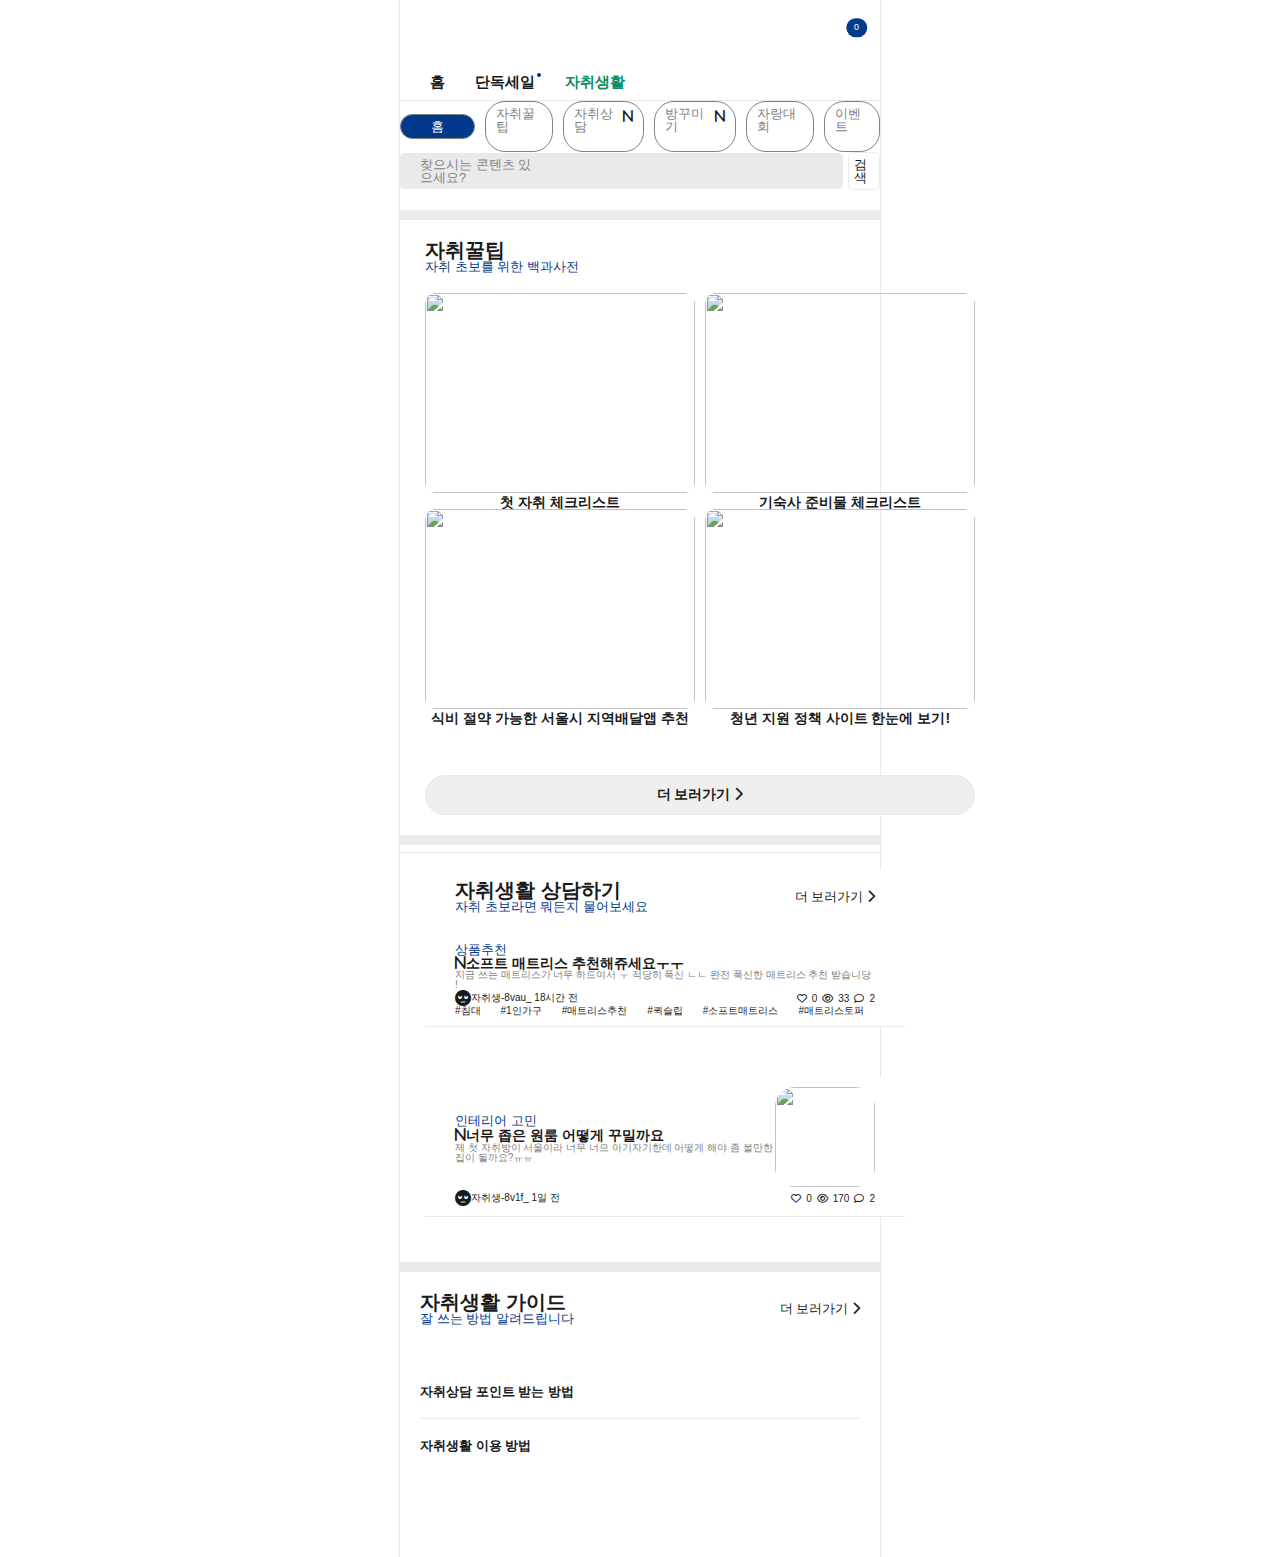
==== commit 8dff0e64: "semiFainal" ====
--- a/jhh/index.html
+++ b/jhh/index.html
@@ -4,6 +4,13 @@
     <meta charset="UTF-8" />
     <meta name="viewport" content="width=device-width, initial-scale=1.0" />
     <title>Document</title>
+    <link
+      rel="stylesheet"
+      href="https://cdnjs.cloudflare.com/ajax/libs/font-awesome/6.7.2/css/all.min.css"
+      integrity="sha512-Evv84Mr4kqVGRNSgIGL/F/aIDqQb7xQ2vcrdIwxfjThSH8CSR7PBEakCr51Ck+w+/U6swU2Im1vVX0SVk9ABhg=="
+      crossorigin="anonymous"
+      referrerpolicy="no-referrer"
+    />
     <link
       href="https://cdn.jsdelivr.net/gh/sun-typeface/SUIT@2/fonts/static/woff2/SUIT.css"
       rel="stylesheet"
@@ -14,13 +21,6 @@
     <link rel="stylesheet" href="index.css" />
     <link rel="stylesheet" href="jumbotron.css" />
     <link rel="stylesheet" href="hero.css" />
-    <link
-      rel="stylesheet"
-      href="https://cdnjs.cloudflare.com/ajax/libs/font-awesome/6.7.2/css/all.min.css"
-      integrity="sha512-Evv84Mr4kqVGRNSgIGL/F/aIDqQb7xQ2vcrdIwxfjThSH8CSR7PBEakCr51Ck+w+/U6swU2Im1vVX0SVk9ABhg=="
-      crossorigin="anonymous"
-      referrerpolicy="no-referrer"
-    />
   </head>
   <body>
     <header>
@@ -478,7 +478,6 @@
 <script>
   // 스크롤할때 nav
   $(window).on("scroll", function () {
-    console.log(window.scrollY);
     if (window.scrollY > 50) {
       $("nav").css("position", "fixed");
       $("nav").css("top", "0");
--- a/jyn/css/header.css
+++ b/jyn/css/header.css
@@ -66,6 +66,7 @@
   padding: 10px 30px;
   border-bottom: 1px solid #e9e9e9;
   background-color: #fff;
+  z-index: 100;
 }
 nav ul {
   display: flex;
@@ -99,7 +100,7 @@
   background-color: #fff;
   transform: translateX(-100%);
   overflow: hidden;
-  z-index: 2;
+  z-index: 100;
   transition: all 0.4s;
 }
 aside > div {
@@ -236,7 +237,7 @@
   width: 100%;
   height: 100vh;
   background-color: rgba(0, 0, 0, 0.5);
-  z-index: 1;
+  z-index: 99;
   display: none;
 }
 
@@ -250,6 +251,7 @@
   justify-content: space-around;
   padding: 10px 0;
   border-top: 1px solid #e9e9e9;
+  z-index: 98;
 }
 .fix-bar a img {
   width: 30px;
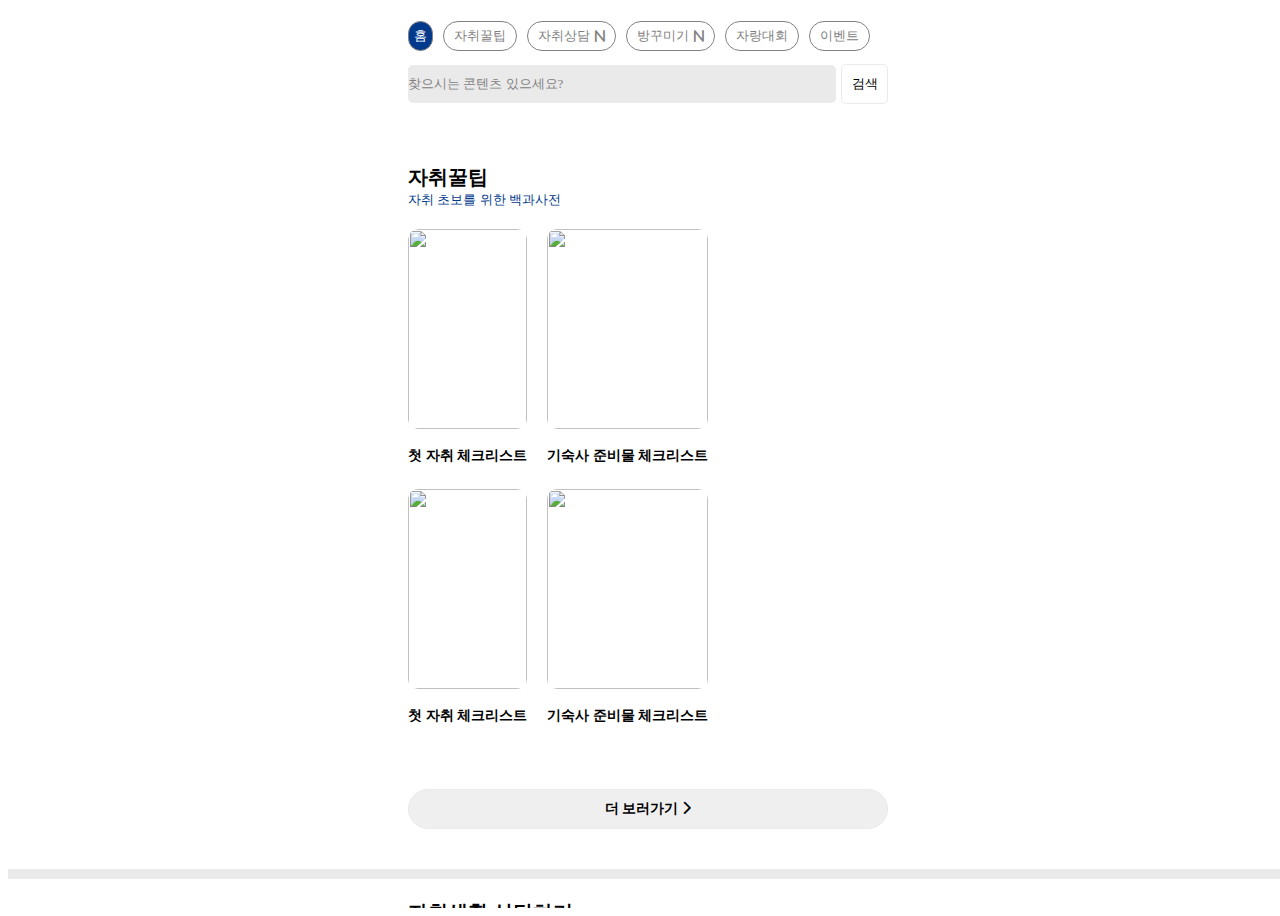
==== commit 50f9dbfe: "마무리.." ====
--- a/jhh/index.html
+++ b/jhh/index.html
@@ -1,513 +1,126 @@
 <!DOCTYPE html>
 <html lang="en">
-  <head>
-    <meta charset="UTF-8" />
-    <meta name="viewport" content="width=device-width, initial-scale=1.0" />
-    <title>Document</title>
-    <link
-      rel="stylesheet"
-      href="https://cdnjs.cloudflare.com/ajax/libs/font-awesome/6.7.2/css/all.min.css"
-      integrity="sha512-Evv84Mr4kqVGRNSgIGL/F/aIDqQb7xQ2vcrdIwxfjThSH8CSR7PBEakCr51Ck+w+/U6swU2Im1vVX0SVk9ABhg=="
-      crossorigin="anonymous"
-      referrerpolicy="no-referrer"
-    />
-    <link
-      href="https://cdn.jsdelivr.net/gh/sun-typeface/SUIT@2/fonts/static/woff2/SUIT.css"
-      rel="stylesheet"
-    />
-    <link rel="stylesheet" href="../common/reset.css" />
-    <link rel="stylesheet" href="../common/root.css" />
-    <link rel="stylesheet" href="../jyn/css/header.css" />
-    <link rel="stylesheet" href="index.css" />
-    <link rel="stylesheet" href="jumbotron.css" />
-    <link rel="stylesheet" href="hero.css" />
-  </head>
-  <body>
-    <header>
-      <div class="hamberger">
-        <img
-          src="https://oneroommaking.com/morenvyimg/220328_ham01.png"
-          alt=""
-        />
-      </div>
-      <h1 class="logo">
-        <img src="https://oneroommaking.com/morenvyimg/logo.png" alt="" />
-      </h1>
-      <div class="right">
-        <div class="search">
-          <img
-            src="https://oneroommaking.com/morenvyimg/220328_search01.png"
-            alt=""
-          />
-        </div>
-        <div class="cart">
-          <img
-            src="https://oneroommaking.com/morenvyimg/220328_cart01.png"
-            alt=""
-          />
-          <div class="circle">0</div>
-        </div>
-      </div>
-    </header>
-    <nav class="menu">
-      <ul>
-        <li><a href="/">홈</a></li>
-        <li>
-          <a href="" class="point"
-            >단독세일
-            <div class="point"></div
-          ></a>
-        </li>
-        <li><a href="../jhh/index.html" class="green">자취생활</a></li>
-      </ul>
-    </nav>
-    <aside>
-      <div class="login">
-        <h3>
-          로그인 & 회원가입
-          <div class="aside-close">
-            <svg
-              width="24"
-              height="24"
-              viewbox="0 0 24 24"
-              fill="none"
-              xmlns="http://www.w3.org/2000/svg"
-            >
-              <path
-                d="M19 5L5 19M5 5L19 19"
-                stroke="#1A1A1A"
-                stroke-width="1.5"
-                stroke-linecap="round"
-                stroke-linejoin="round"
-              ></path>
-            </svg>
-          </div>
-        </h3>
-        <p>제발 입주민으로 모시게 해주십시오</p>
-        <div class="btns">
-          <button>로그인</button>
-          <button>회원가입</button>
-        </div>
-      </div>
-      <div class="shop">
-        <h3>
-          쇼핑하기
-          <div class="more">
-            <span></span>
-            <span class="rotate active"></span>
-          </div>
-        </h3>
-        <div class="category">
-          <ul>
-            <li>
-              가구
-              <div class="more">
-                <span></span>
-                <span class="rotate"></span>
-              </div>
-              <ul>
-                <li>침대 / 깔판</li>
-                <li>매트리스 / 토퍼</li>
-                <li>밥상 / 테이블 / 협탁</li>
-                <li>서랍장 / 수납장</li>
-                <li>선반 / 책장 / 장식장</li>
-                <li>행거 / 옷장 / 신발장</li>
-                <li>거울 / 화장대</li>
-                <li>소파 / 의자</li>
-                <li>가벽 / 파티션</li>
-              </ul>
-            </li>
-            <li>
-              가전
-              <div class="more">
-                <span></span>
-                <span class="rotate"></span>
-              </div>
-              <ul>
-                <li>청소가전</li>
-                <li>휴대폰 / 태블릿PC</li>
-                <li>생활 / 욕실가전</li>
-                <li>미용가전</li>
-                <li>주방가전</li>
-                <li>영상 / 음향가전</li>
-                <li>컴퓨터 / 카메라 관련</li>
-                <li>계절가전</li>
-              </ul>
-            </li>
-            <li>
-              패브릭
-              <div class="more">
-                <span></span>
-                <span class="rotate"></span>
-              </div>
-              <ul>
-                <li>이불 / 이불솜</li>
-                <li>베개 / 베개솜</li>
-                <li>토퍼 / 패드 / 매트커버</li>
-                <li>러그 / 발매트</li>
-                <li>커튼 / 블라인드 / 부자재</li>
-                <li>바디필로우 / 쿠션 / 담요</li>
-                <li>잠옷 / 실내화 / 가운</li>
-                <li>기타 패브릭</li>
-              </ul>
-            </li>
-            <li>
-              생활용품
-              <div class="more">
-                <span></span>
-                <span class="rotate"></span>
-              </div>
-              <ul>
-                <li>정리 / 보관</li>
-                <li>주방용품</li>
-                <li>욕실용품</li>
-                <li>청소 / 설거지</li>
-                <li>빨래 / 옷 관리 / 세제</li>
-                <li>생필품</li>
-                <li>벌레 관련</li>
-                <li>반려 동물</li>
-                <li>외출</li>
-              </ul>
-            </li>
-            <li>
-              소품 / 취미
-              <div class="more">
-                <span></span>
-                <span class="rotate"></span>
-              </div>
-              <ul>
-                <li>디퓨저 / 캔들 / 인센스</li>
-                <li>인테리어 소품</li>
-                <li>DIY / 취미 / 장난감</li>
-                <li>시계 / 데스크테리어</li>
-                <li>파티 / 이벤트</li>
-                <li>운동 용품</li>
-                <li>식물 / 조화</li>
-              </ul>
-            </li>
-            <li>
-              조명
-              <div class="more">
-                <span></span>
-                <span class="rotate"></span>
-              </div>
-              <ul>
-                <li>스탠드 조명</li>
-                <li>무드등</li>
-                <li>센서등</li>
-              </ul>
-            </li>
-            <li>
-              셀프인테리어 / 공구
-              <div class="more">
-                <span></span>
-                <span class="rotate"></span>
-              </div>
-              <ul>
-                <li>벽지 / 바닥 / 시트</li>
-                <li>공구 / 부자재 / 기타</li>
-                <li>안전 / 방범 / 방한</li>
-              </ul>
-            </li>
-          </ul>
-        </div>
-      </div>
-      <div class="care">
-        <h3>
-          관리실
-          <div class="more">
-            <span></span>
-            <span class="rotate"></span>
-          </div>
-        </h3>
-        <div class="category">
-          <ul>
-            <li>공지사항</li>
-            <li>자주 묻는 질문들</li>
-            <li>자취꿀팁</li>
-            <li>방꾸미기 사진</li>
-            <li>자취생활 질문</li>
-          </ul>
-        </div>
-      </div>
-      <div class="sns">
-        <h3>원룸만들기 SNS채널</h3>
-        <div class="wrap">
-          <div>
-            <a target="_blank" href="https://www.youtube.com/@oneroommake">
-              <span
-                ><img
-                  src="https://oneroommaking.com/morenvyimg/side_sns01.png"
-                  alt=""
-              /></span>
-              <p>원룸만들기 유튜브</p>
-            </a>
-          </div>
-          <div>
-            <a target="_blank" href="https://www.instagram.com/oneroom.make/">
-              <span
-                ><img
-                  src="https://oneroommaking.com/morenvyimg/side_sns02.png"
-                  alt=""
-              /></span>
-              <p>공식 인스타그램</p>
-            </a>
-          </div>
-          <div>
-            <a target="_blank" href="https://www.instagram.com/oneroom.mart/">
-              <span
-                ><img
-                  src="https://oneroommaking.com/morenvyimg/side_sns02.png"
-                  alt=""
-              /></span>
-              <p>쇼핑 인스타그램</p>
-            </a>
-          </div>
-          <div>
-            <a target="_blank" href="https://www.tiktok.com/@oneroommake">
-              <span
-                ><img
-                  src="https://oneroommaking.com/morenvyimg/side_sns04.png"
-                  alt=""
-              /></span>
-              <p>틱톡</p>
-            </a>
-          </div>
-        </div>
-      </div>
-    </aside>
-    <div class="aside-background"></div>
-
-    <div class="fix-bar">
-      <div>
-        <a href="">
-          <img
-            src="https://oneroommaking.com/web/mobile/220328_wish01.png"
-            alt=""
-          />
-          <span>단독세일</span>
-        </a>
-      </div>
-      <div>
-        <a href="/">
-          <img
-            src="https://oneroommaking.com/web/mobile/220328_home02.png"
-            alt=""
-          />
-          <span>홈</span>
-        </a>
-      </div>
-      <div>
-        <a href="../jhh/index.html">
-          <img
-            src="https://oneroommaking.com/web/mobile/storybook.png"
-            alt=""
-          />
-          <span>자취생활</span>
-        </a>
-      </div>
-    </div>
-
-    <main>
-      <section class="tab__menu">
-        <article class="tab__buttonmenu">
-          <div class="tab__button">
-            <span class="tab__buttonhome">홈</span>
-            <p>자취꿀팁</p>
-            <p>자취상담<i class="fa-solid fa-n"></i></p>
-            <p>방꾸미기<i class="fa-solid fa-n"></i></p>
-            <p>자랑대회</p>
-            <p>이벤트</p>
-          </div>
-          <div class="tab__search">
-            <span class="tab__search--bar">찾으시는 콘텐츠 있으세요?</span>
-            <span class="tab__search--button">검색</span>
-          </div>
-        </article>
-      </section>
-      <section class="tip__main">
-        <article class="tip__title">
-          <strong>자취꿀팁</strong>
-          <span>자취 초보를 위한 백과사전</span>
-          <div class="tip__img">
-            <figcaption>
-              <img
-                src="https://storybook-cdn.sweetoffer.co.kr/c001/oneroommake/img/1725934662742-343301.webp?h=224"
-                alt=""
-              />
-              <p>첫 자취 체크리스트</p>
-            </figcaption>
-            <figcaption>
-              <img
-                src="https://storybook-cdn.sweetoffer.co.kr/c001/oneroommake/img/1725934649815-422501.webp?h=224"
-                alt=""
-              />
-              <p>기숙사 준비물 체크리스트</p>
-            </figcaption>
-          </div>
-          <div class="tip__img">
-            <figcaption>
-              <img
-                src="https://storybook-cdn.sweetoffer.co.kr/c001/oneroommake/img/1736395338013-470333.webp?h=224"
-                alt=""
-              />
-              <p>식비 절약 가능한 서울시 지역배달앱 추천</p>
-            </figcaption>
-            <figcaption>
-              <img
-                src="https://storybook-cdn.sweetoffer.co.kr/c001/oneroommake/img/1736302431535-519951.webp?h=224"
-                alt=""
-              />
-              <p>청년 지원 정책 사이트 한눈에 보기!</p>
-            </figcaption>
-          </div>
-          <button>더 보러가기 <i class="fa-solid fa-chevron-right"></i></button>
-        </article>
-      </section>
-      <section class="consult__main">
-        <nav class="consult__layout">
-          <article class="consult__title">
-            <div>
-              <strong>자취생활 상담하기</strong>
-              <span>자취 초보라면 뭐든지 물어보세요</span>
+<head>
+    <meta charset="UTF-8">
+    <meta name="viewport" content="width=device-width, initial-scale=1.0">
+    <title>Document</title><link rel="stylesheet" href="index.css">
+    <link rel="stylesheet" href="jumbotron.css">
+    <link rel="stylesheet" href="hero.css">
+    <link rel="stylesheet" href="https://cdnjs.cloudflare.com/ajax/libs/font-awesome/6.7.2/css/all.min.css" integrity="sha512-Evv84Mr4kqVGRNSgIGL/F/aIDqQb7xQ2vcrdIwxfjThSH8CSR7PBEakCr51Ck+w+/U6swU2Im1vVX0SVk9ABhg==" crossorigin="anonymous" referrerpolicy="no-referrer" />
+</head>
+<body>
+    <main>   
+        <section class="tab__menu">
+            <article class="tab__buttonmenu">
+                <div class="tab__button">
+                 <span class="tab__buttonhome">홈</span>
+                 <p>자취꿀팁</p>
+                    <p>자취상담<i class="fa-solid fa-n"></i></p>
+                    <p>방꾸미기<i class="fa-solid fa-n"></i></p>
+                    <p>자랑대회</p>
+                 <p>이벤트</p>
+                </div>
+                 <div class="tab__search">
+                    <span class="tab__search--bar">찾으시는 콘텐츠 있으세요?</span>
+                    <span class="tab__search--button">검색</span>
             </div>
-            <span
-              >더 보러가기
-              <i class="fa-solid fa-chevron-right"></i>
-            </span>
-          </article>
-          <div class="consult__recommend">
-            <span>상품추천</span>
-            <strong
-              ><i class="fa-solid fa-n"></i>소프트 매트리스
-              추천해쥬세요ㅜㅜ</strong
-            >
-            <p>
-              지금 쓰는 매트리스가 너무 하드여서 ㅜ 적당히 푹신 ㄴㄴ 완전 푹신한
-              매트리스 추천 받습니당 !
-            </p>
-          </div>
-          <div class="consult__nicname">
-            <span
-              ><i class="fa-solid fa-face-rolling-eyes"></i>
-              <p>자취생-8vau_ 18시간 전</p></span
-            >
-            <p>
-              <i class="fa-regular fa-heart"></i>0<i
-                class="fa-regular fa-eye"
-              ></i
-              >33<i class="fa-regular fa-comment"></i>2
-            </p>
-          </div>
-          <div class="consult__hashtag">
-            <p>#침대</p>
-            <p>#1인가구</p>
-            <p>#매트리스추천</p>
-            <p>#퀵슬립</p>
-            <p>#소프트매트리스</p>
-            <p>#매트리스토퍼</p>
-          </div>
-        </nav>
-        <nav class="consult__layout">
-          <div class="consult__recommend">
-            <article class="consult__recommend--second">
-              <span>
-                <div>인테리어 고민</div>
-                <strong
-                  ><i class="fa-solid fa-n"></i>너무 좁은 원룸 어떻게
-                  꾸밀까요</strong
-                >
-                <p>
-                  제 첫 자취방이 서울이라 너무 너므 아기자기한데 어떻게 해야 좀
-                  볼만한 집이 될까요?ㅠㅠ
-                </p>
-              </span>
-              <figcaption>
-                <img
-                  src="https://storybook-cdn.sweetoffer.co.kr/c001/oneroommake/img/1736692870304-124872.webp?w=96"
-                  alt=""
-                />
-              </figcaption>
             </article>
-          </div>
-          <div class="consult__nicname">
-            <span
-              ><i class="fa-solid fa-face-rolling-eyes"></i>
-              <p>자취생-8v1f_ 1일 전</p></span
-            >
-            <p>
-              <i class="fa-regular fa-heart"></i>0<i
-                class="fa-regular fa-eye"
-              ></i
-              >170<i class="fa-regular fa-comment"></i>2
-            </p>
-          </div>
-        </nav>
-      </section>
-      <section class="guide__layout">
-        <article class="guide__title">
-          <div>
-            <strong>자취생활 가이드</strong>
-            <span>잘 쓰는 방법 알려드립니다</span>
-          </div>
-          <span
-            >더 보러가기
-            <i class="fa-solid fa-chevron-right"></i>
-          </span>
-        </article>
-        <article class="guide__point">
-          <div class="guide__pointfirst">
-            <img
-              src="https://storybook-cdn.sweetoffer.co.kr/c001/oneroommake/img/1736752107296-014370.webp?h=96"
-              alt=""
-            />자취상담 포인트 받는 방법
-          </div>
-          <div>
-            <img
-              src="https://storybook-cdn.sweetoffer.co.kr/c001/oneroommake/img/1721369356542-448067.webp?h=96"
-              alt=""
-            />자취생활 이용 방법
-          </div>
-        </article>
-      </section>
+        </section>
+        <section class="tip__main">
+            <div class="tip__layout">
+            <article class="tip__title">
+                <strong>자취꿀팁</strong>
+                <span>자취 초보를 위한 백과사전</span>
+                <div class="tip__img">
+                    <div class="tip__photo">
+                        <div class="tip__card">                    
+                            <img src="https://storybook-cdn.sweetoffer.co.kr/c001/oneroommake/img/1725934662742-343301.webp?h=224" alt="">
+                            <p>첫 자취 체크리스트</p>
+                    </div>                            
+                    <div class="tip__card">                    
+                        <img src="https://storybook-cdn.sweetoffer.co.kr/c001/oneroommake/img/1725934649815-422501.webp?h=224" alt="">
+                        <p>기숙사 준비물 체크리스트</p>
+                    </div>
+                </div>
+                <div class="tip__photo">
+                    <div class="tip__card">                    
+                        <img src="https://storybook-cdn.sweetoffer.co.kr/c001/oneroommake/img/1736822876665-545566.webp?h=224" alt="">
+                        <p>첫 자취 체크리스트</p>
+                </div>                            
+                <div class="tip__card">                
+                    <img src="https://storybook-cdn.sweetoffer.co.kr/c001/oneroommake/img/1725934649815-422501.webp?h=224" alt="">
+                    <p>기숙사 준비물 체크리스트</p>
+                </div>
+                </div>
+                </div>
+                <button>더 보러가기 <i class="fa-solid fa-chevron-right"></i></button>
+            </article>
+            </div>
+        </section>
+        <section class="consult__main">
+            <nav class="consult__layout">
+                <article class="consult__title">
+                    <div>
+                        <strong>자취생활 상담하기</strong>
+                        <span>자취 초보라면 뭐든지 물어보세요</span>
+                    </div>
+                    <span>더 보러가기
+                        <i class="fa-solid fa-chevron-right"></i>
+                    </span>
+                </article>
+                <div class="consult__recommend">
+                    <span>상품추천</span>
+                    <strong><i class="fa-solid fa-n"></i>소프트 매트리스 추천해쥬세요ㅜㅜ</strong>
+                    <p>지금 쓰는 매트리스가 너무 하드여서 ㅜ 적당히 푹신 ㄴㄴ 완전 푹신한 매트리스 추천 받습니당 !</p>
+                </div>
+                <div class="consult__nicname">
+                    <span><i class="fa-solid fa-face-rolling-eyes"></i><p>자취생-8vau_ 18시간 전</p></span>
+                    <p><i class="fa-regular fa-heart"></i>0<i class="fa-regular fa-eye"></i>33<i class="fa-regular fa-comment"></i>2</p>
+                </div>
+                <div class="consult__hashtag">
+                    <p>#침대</p>
+                    <p>#1인가구</p>
+                    <p>#매트리스추천</p>
+                    <p>#퀵슬립</p>
+                    <p>#소프트매트리스</p>
+                    <p>#매트리스토퍼</p>
+                </div>
+            </nav>
+            <nav class="consult__layout">
+                <div class="consult__recommend">
+                    <article class="consult__recommend--second">
+                        <span>
+                            <div>인테리어 고민</div>
+                            <strong><i class="fa-solid fa-n"></i>너무 좁은 원룸 어떻게 꾸밀까요</strong>
+                            <p>제 첫 자취방이 서울이라 너무 너므 아기자기한데 어떻게 해야 좀 볼만한 집이 될까요?ㅠㅠ</p>
+                        </span>
+                        <figcaption>
+                            <img src="https://storybook-cdn.sweetoffer.co.kr/c001/oneroommake/img/1736692870304-124872.webp?w=96" alt="">
+                        </figcaption>
+                    
+                    </article>
+                </div>
+                <div class="consult__nicname">
+                    <span><i class="fa-solid fa-face-rolling-eyes"></i><p>자취생-8v1f_ 1일 전</p></span>
+                    <p><i class="fa-regular fa-heart"></i>0<i class="fa-regular fa-eye"></i>170<i class="fa-regular fa-comment"></i>2</p>
+                </div>
+            </nav>
+        </section>
+        <section class="guide__layout">
+            <article class="guide__title">
+                <div>
+                    <strong>자취생활 가이드</strong>
+                    <span>잘 쓰는 방법 알려드립니다</span>
+                </div>
+                <span>더 보러가기
+                    <i class="fa-solid fa-chevron-right"></i>
+                </span>
+            </article>
+            <article class="guide__point">
+                <div class="guide__pointfirst"><img src="https://storybook-cdn.sweetoffer.co.kr/c001/oneroommake/img/1736752107296-014370.webp?h=96" alt="">자취상담 포인트 받는 방법</div>
+                <div><img src="https://storybook-cdn.sweetoffer.co.kr/c001/oneroommake/img/1721369356542-448067.webp?h=96" alt="">자취생활 이용 방법</div>
+            </article>
+        </section>
     </main>
-  </body>
-</html>
-
-<script src="https://ajax.googleapis.com/ajax/libs/jquery/1.12.4/jquery.min.js"></script>
-<script>
-  // 스크롤할때 nav
-  $(window).on("scroll", function () {
-    if (window.scrollY > 50) {
-      $("nav").css("position", "fixed");
-      $("nav").css("top", "0");
-    } else {
-      $("nav").css("position", "static");
-    }
-  });
-
-  // 사이드메뉴 open
-  $(".hamberger").click(function () {
-    $(".aside-background").fadeIn(400);
-    $("aside").css("transform", "translateX(0%)");
-  });
-  // 사이드메뉴 close
-  $(".aside-close").click(function () {
-    $(".aside-background").fadeOut(400);
-    $("aside").css("transform", "translateX(-100%)");
-  });
-
-  // 사이드메뉴의 서브메뉴
-  $("aside .more").click(function () {
-    $(this).find("span").toggleClass("active");
-    $(this).parent().parent("section").css("transform", "scale(0)");
-  });
-  $("aside h3 .more").click(function () {
-    $(this).parent().parent().find(".category").slideToggle(400);
-  });
-  $("aside li .more").click(function () {
-    $(this).parent().siblings().find("ul").slideUp();
-    $(this).parent().siblings().find(".more span").removeClass("active");
-    $(this).parent().find("ul").slideToggle(400);
-  });
-</script>
+</body>
+</html>--- a/jhh/index.css
+++ b/jhh/index.css
@@ -1,76 +1,77 @@
 :root {
-  --main-color: #01398c;
-  --font-black: #1a1a1a;
-  --font-gray: rgb(129, 129, 129);
+    --main-color: #01398c;
+    --font-black: #1a1a1a;
+    --font-gray: rgb(129, 129, 129);
 }
 
-/* @media screen and (max-width: 480px) {
+@media screen and (min-width: 480px) {
     main {
         width: 100vw;
         height: 100vh;
         overflow-x: hidden;
         overflow-y: scroll;
     }
-} */
-main {
-  width: 100%;
-  max-width: 480px;
-  margin: 0 auto;
 }
-.tab__menu {
-  max-width: 600px;
-  margin: 0 auto;
+.tab__menu{
+    width: 100%;
+    max-width: 480px;
+    margin: 0 auto;
+
+    
 }
-.tab__buttonmenu {
-  max-width: 600px;
-  display: flex;
-  flex-direction: column;
-  margin: 0 auto;
-  border-bottom: 10px solid rgb(235, 234, 234);
+.tab__buttonmenu{
+    width : 100%;
+    display: flex;
+    flex-direction: column;
+    margin: 0 auto;
+
 }
-.tab__button {
-  display: flex;
-  flex-direction: row;
-  gap: 10px;
-  margin: 0 auto;
+.tab__button{
+    display: flex;
+    flex-direction: row;
+    gap: 10px;
 }
-.tab__buttonhome {
-  background-color: #01398c;
-  color: white;
-  padding: 5px 30px;
-  border: 1px solid rgb(129, 129, 129);
-  border-radius: 20px;
-  font-size: 13px;
-  margin: 13px 0px;
+.tab__buttonhome{
+    background-color: #01398c;
+    color: white;
+    padding: 5px;
+    border: 1px solid rgb(129, 129, 129);
+    border-radius: 20px;
+    font-size: 13px;
+    margin: 13px 0px;
 }
-.tab__button > p {
-  display: flex;
-  border: 1px solid rgb(129, 129, 129);
-  border-radius: 20px;
-  color: rgb(129, 129, 129);
-  font-size: 13px;
-  padding: 5px 10px;
+.tab__button>p{
+    display: flex;
+    border: 1px solid rgb(129, 129, 129);
+    border-radius: 20px;
+    color: rgb(129, 129, 129);
+    font-size: 13px;
+    padding: 5px 10px;
 }
-.tab__button > p > i {
-  font-size: 13px;
-  padding: 3px 0px 0px 5px;
+.tab__button>p>i{
+    font-size: 13px;
+    padding: 3px 0px 0px 5px; 
 }
-.tab__search {
-  display: flex;
-  margin: 0 auto;
-  align-items: center;
-  gap: 5px;
-  font-size: 13px;
-  margin-bottom: 20px;
+.tab__search{width: 100%;
+    display: flex;
+    margin: 0 auto;    
+    align-items: center;
+    gap: 5px;
+    font-size: 13px; 
+    margin-bottom: 20px;
 }
-.tab__search--bar {
-  color: rgb(129, 129, 129);
-  background-color: rgb(235, 234, 234);
-  border-radius: 5px;
-  padding: 5px 300px 5px 20px;
+.tab__search--bar{
+color: rgb(129, 129, 129);
+    background-color: rgb(235, 234, 234);
+    border-radius: 5px;
+width: 100%;
+padding: 10px 0px;
 }
-.tab__search--button {
-  border: 1px solid rgb(235, 234, 234);
-  border-radius: 5px;
-  padding: 5px;
-}
+.tab__search--button{
+
+width: 50px;
+    border: 1px solid rgb(235, 234, 234);
+    border-radius: 5px;
+    text-align: center;
+    padding: 10px 0px;
+}--- a/jhh/jumbotron.css
+++ b/jhh/jumbotron.css
@@ -1,51 +1,75 @@
-.tip__main {
-  max-width: 600px;
-  display: flex;
-  margin: 0 auto;
-  border-bottom: 10px solid rgb(235, 234, 234);
+.tip__main{
+    width: 100%;
+    display: flex;
+    border-bottom: 10px solid rgb(235, 234, 234);
 }
-.tip__title {
-  padding: 20px 0px;
-  display: flex;
-  flex-direction: column;
-  margin-left: 25px;
+
+.tip__layout {
+    padding: 20px;
+    width: 100%;
+    max-width : 480px;
+    margin: 0 auto;
 }
-.tip__title > strong {
-  font-size: 20px;
-  font-weight: 700;
+
+.tip__title{
+    padding: 20px 0px;
+    display: flex;
+    flex-direction: column;
+
 }
-.tip__title > span {
-  font-size: 13px;
-  color: #01398c;
-  margin-bottom: 20px;
+
+.tip__title>strong{
+    font-size: 20px;
+    font-weight: 700;
+
 }
-.tip__img {
-  display: flex;
-  flex-direction: row;
-  gap: 10px;
-  font-weight: 700;
-  font-size: 14px;
+.tip__title>span{
+    font-size: 13px;
+    color: #01398c;
+    margin-bottom: 20px;
 }
-.tip__img > figcaption {
-  text-align: center;
-  border-radius: 10px;
-  overflow: hidden;
+.tip__img{
+    width: 100%;
+    display: flex;
+    flex-direction: column;
+    gap: 10px;
+    font-weight: 700;
+    font-size: 14px;
+    object-fit: cover;
+    text-align: center;
+    border-radius: 10px;
+    overflow: hidden;
 }
-.tip__img > figcaption:hover > img {
-  transform: scale(1.05);
+
+.tip__img > img:hover{
+    transform: scale(1.05);
 }
-.tip__img > figcaption > img {
-  width: 270px;
-  height: 200px;
-  border-radius: 10px;
-  transition: all 1s;
-  object-fit: cover;
+
+.tip__card > img{
+    width: 100%;  
+    height: 200px;
+    border-radius: 10px;
+    transition: all 1s;
+    object-fit: cover;
 }
-.tip__title > button {
-  font-size: 14px;
-  font-weight: 700;
-  padding: 10px;
-  border-radius: 20px;
-  border: 1px solid rgb(235, 234, 234);
-  margin-top: 50px;
+
+.tip_card{
+    width: 100%;
+    display: flex;
+    flex-direction: column;
 }
+
+
+.tip__photo {
+    gap: 20px;
+    display: flex;
+    flex-direction: row;
+}
+.tip__title>button{
+    font-size: 14px;
+    font-weight: 700;
+    padding: 10px;
+    border-radius: 20px;
+    border: 1px solid rgb(235, 234, 234);
+    margin-top: 50px;
+}--- a/jhh/hero.css
+++ b/jhh/hero.css
@@ -1,15 +1,16 @@
 .consult__main{
-    max-width : 600px;
+    width: 100%;
+    max-width : 480px;
+    margin: 0 auto;
+    padding: 20px;
     display: flex;
     flex-direction: column;
-    margin: 0 auto;
     border-bottom: 10px solid rgb(235, 234, 234);
     padding-bottom: 20px;
 }
 .consult__layout{
     display: flex;
     flex-direction: column;
-    margin: 25px;
     border-bottom: 1px solid rgb(235, 234, 234);
 }
 .consult__title{
@@ -110,7 +111,7 @@
 
 
 .guide__layout{
-    max-width : 600px;
+    max-width : 480px;
     display: flex;
     flex-direction: column;
     margin: 0 auto;
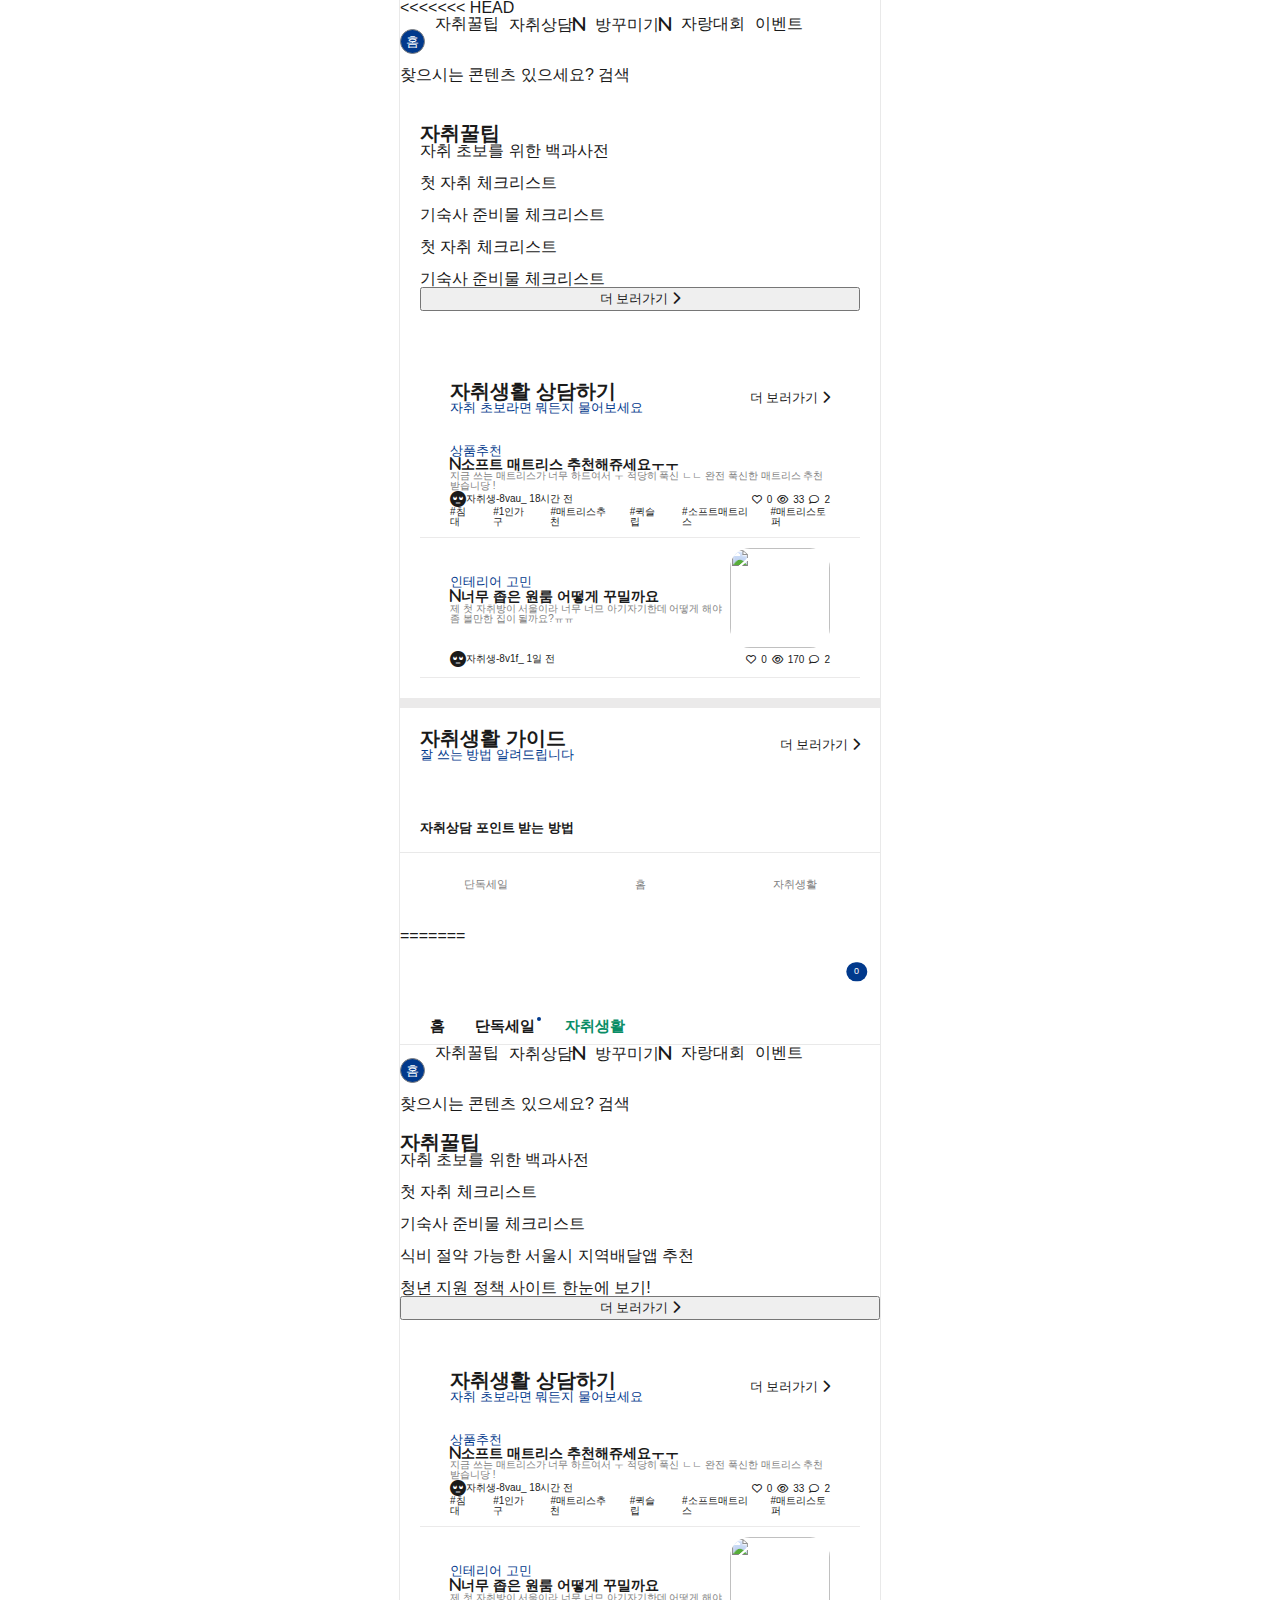
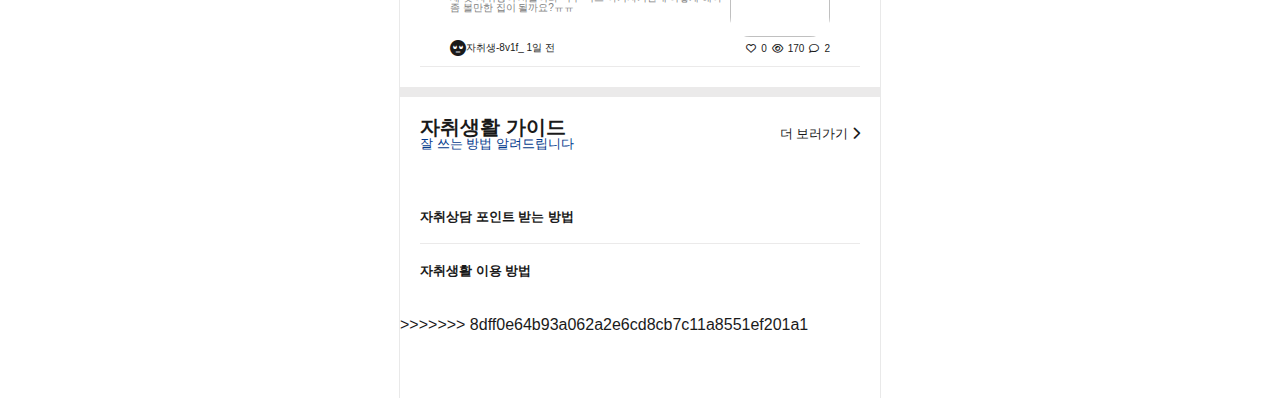
==== commit 704c0408: "끝?" ====
--- a/jhh/index.html
+++ b/jhh/index.html
@@ -1,5 +1,6 @@
 <!DOCTYPE html>
 <html lang="en">
+<<<<<<< HEAD
 <head>
     <meta charset="UTF-8">
     <meta name="viewport" content="width=device-width, initial-scale=1.0">
@@ -121,6 +122,516 @@
                 <div><img src="https://storybook-cdn.sweetoffer.co.kr/c001/oneroommake/img/1721369356542-448067.webp?h=96" alt="">자취생활 이용 방법</div>
             </article>
         </section>
+=======
+  <head>
+    <meta charset="UTF-8" />
+    <meta name="viewport" content="width=device-width, initial-scale=1.0" />
+    <title>Document</title>
+    <link
+      rel="stylesheet"
+      href="https://cdnjs.cloudflare.com/ajax/libs/font-awesome/6.7.2/css/all.min.css"
+      integrity="sha512-Evv84Mr4kqVGRNSgIGL/F/aIDqQb7xQ2vcrdIwxfjThSH8CSR7PBEakCr51Ck+w+/U6swU2Im1vVX0SVk9ABhg=="
+      crossorigin="anonymous"
+      referrerpolicy="no-referrer"
+    />
+    <link
+      href="https://cdn.jsdelivr.net/gh/sun-typeface/SUIT@2/fonts/static/woff2/SUIT.css"
+      rel="stylesheet"
+    />
+    <link rel="stylesheet" href="../common/reset.css" />
+    <link rel="stylesheet" href="../common/root.css" />
+    <link rel="stylesheet" href="../jyn/css/header.css" />
+    <link rel="stylesheet" href="index.css" />
+    <link rel="stylesheet" href="jumbotron.css" />
+    <link rel="stylesheet" href="hero.css" />
+  </head>
+  <body>
+    <header>
+      <div class="hamberger">
+        <img
+          src="https://oneroommaking.com/morenvyimg/220328_ham01.png"
+          alt=""
+        />
+      </div>
+      <h1 class="logo">
+        <img src="https://oneroommaking.com/morenvyimg/logo.png" alt="" />
+      </h1>
+      <div class="right">
+        <div class="search">
+          <img
+            src="https://oneroommaking.com/morenvyimg/220328_search01.png"
+            alt=""
+          />
+        </div>
+        <div class="cart">
+          <img
+            src="https://oneroommaking.com/morenvyimg/220328_cart01.png"
+            alt=""
+          />
+          <div class="circle">0</div>
+        </div>
+      </div>
+    </header>
+    <nav class="menu">
+      <ul>
+        <li><a href="/">홈</a></li>
+        <li>
+          <a href="" class="point"
+            >단독세일
+            <div class="point"></div
+          ></a>
+        </li>
+        <li><a href="../jhh/index.html" class="green">자취생활</a></li>
+      </ul>
+    </nav>
+    <aside>
+      <div class="login">
+        <h3>
+          로그인 & 회원가입
+          <div class="aside-close">
+            <svg
+              width="24"
+              height="24"
+              viewbox="0 0 24 24"
+              fill="none"
+              xmlns="http://www.w3.org/2000/svg"
+            >
+              <path
+                d="M19 5L5 19M5 5L19 19"
+                stroke="#1A1A1A"
+                stroke-width="1.5"
+                stroke-linecap="round"
+                stroke-linejoin="round"
+              ></path>
+            </svg>
+          </div>
+        </h3>
+        <p>제발 입주민으로 모시게 해주십시오</p>
+        <div class="btns">
+          <button>로그인</button>
+          <button>회원가입</button>
+        </div>
+      </div>
+      <div class="shop">
+        <h3>
+          쇼핑하기
+          <div class="more">
+            <span></span>
+            <span class="rotate active"></span>
+          </div>
+        </h3>
+        <div class="category">
+          <ul>
+            <li>
+              가구
+              <div class="more">
+                <span></span>
+                <span class="rotate"></span>
+              </div>
+              <ul>
+                <li>침대 / 깔판</li>
+                <li>매트리스 / 토퍼</li>
+                <li>밥상 / 테이블 / 협탁</li>
+                <li>서랍장 / 수납장</li>
+                <li>선반 / 책장 / 장식장</li>
+                <li>행거 / 옷장 / 신발장</li>
+                <li>거울 / 화장대</li>
+                <li>소파 / 의자</li>
+                <li>가벽 / 파티션</li>
+              </ul>
+            </li>
+            <li>
+              가전
+              <div class="more">
+                <span></span>
+                <span class="rotate"></span>
+              </div>
+              <ul>
+                <li>청소가전</li>
+                <li>휴대폰 / 태블릿PC</li>
+                <li>생활 / 욕실가전</li>
+                <li>미용가전</li>
+                <li>주방가전</li>
+                <li>영상 / 음향가전</li>
+                <li>컴퓨터 / 카메라 관련</li>
+                <li>계절가전</li>
+              </ul>
+            </li>
+            <li>
+              패브릭
+              <div class="more">
+                <span></span>
+                <span class="rotate"></span>
+              </div>
+              <ul>
+                <li>이불 / 이불솜</li>
+                <li>베개 / 베개솜</li>
+                <li>토퍼 / 패드 / 매트커버</li>
+                <li>러그 / 발매트</li>
+                <li>커튼 / 블라인드 / 부자재</li>
+                <li>바디필로우 / 쿠션 / 담요</li>
+                <li>잠옷 / 실내화 / 가운</li>
+                <li>기타 패브릭</li>
+              </ul>
+            </li>
+            <li>
+              생활용품
+              <div class="more">
+                <span></span>
+                <span class="rotate"></span>
+              </div>
+              <ul>
+                <li>정리 / 보관</li>
+                <li>주방용품</li>
+                <li>욕실용품</li>
+                <li>청소 / 설거지</li>
+                <li>빨래 / 옷 관리 / 세제</li>
+                <li>생필품</li>
+                <li>벌레 관련</li>
+                <li>반려 동물</li>
+                <li>외출</li>
+              </ul>
+            </li>
+            <li>
+              소품 / 취미
+              <div class="more">
+                <span></span>
+                <span class="rotate"></span>
+              </div>
+              <ul>
+                <li>디퓨저 / 캔들 / 인센스</li>
+                <li>인테리어 소품</li>
+                <li>DIY / 취미 / 장난감</li>
+                <li>시계 / 데스크테리어</li>
+                <li>파티 / 이벤트</li>
+                <li>운동 용품</li>
+                <li>식물 / 조화</li>
+              </ul>
+            </li>
+            <li>
+              조명
+              <div class="more">
+                <span></span>
+                <span class="rotate"></span>
+              </div>
+              <ul>
+                <li>스탠드 조명</li>
+                <li>무드등</li>
+                <li>센서등</li>
+              </ul>
+            </li>
+            <li>
+              셀프인테리어 / 공구
+              <div class="more">
+                <span></span>
+                <span class="rotate"></span>
+              </div>
+              <ul>
+                <li>벽지 / 바닥 / 시트</li>
+                <li>공구 / 부자재 / 기타</li>
+                <li>안전 / 방범 / 방한</li>
+              </ul>
+            </li>
+          </ul>
+        </div>
+      </div>
+      <div class="care">
+        <h3>
+          관리실
+          <div class="more">
+            <span></span>
+            <span class="rotate"></span>
+          </div>
+        </h3>
+        <div class="category">
+          <ul>
+            <li>공지사항</li>
+            <li>자주 묻는 질문들</li>
+            <li>자취꿀팁</li>
+            <li>방꾸미기 사진</li>
+            <li>자취생활 질문</li>
+          </ul>
+        </div>
+      </div>
+      <div class="sns">
+        <h3>원룸만들기 SNS채널</h3>
+        <div class="wrap">
+          <div>
+            <a target="_blank" href="https://www.youtube.com/@oneroommake">
+              <span
+                ><img
+                  src="https://oneroommaking.com/morenvyimg/side_sns01.png"
+                  alt=""
+              /></span>
+              <p>원룸만들기 유튜브</p>
+            </a>
+          </div>
+          <div>
+            <a target="_blank" href="https://www.instagram.com/oneroom.make/">
+              <span
+                ><img
+                  src="https://oneroommaking.com/morenvyimg/side_sns02.png"
+                  alt=""
+              /></span>
+              <p>공식 인스타그램</p>
+            </a>
+          </div>
+          <div>
+            <a target="_blank" href="https://www.instagram.com/oneroom.mart/">
+              <span
+                ><img
+                  src="https://oneroommaking.com/morenvyimg/side_sns02.png"
+                  alt=""
+              /></span>
+              <p>쇼핑 인스타그램</p>
+            </a>
+          </div>
+          <div>
+            <a target="_blank" href="https://www.tiktok.com/@oneroommake">
+              <span
+                ><img
+                  src="https://oneroommaking.com/morenvyimg/side_sns04.png"
+                  alt=""
+              /></span>
+              <p>틱톡</p>
+            </a>
+          </div>
+        </div>
+      </div>
+    </aside>
+    <div class="aside-background"></div>
+
+    <div class="fix-bar">
+      <div>
+        <a href="">
+          <img
+            src="https://oneroommaking.com/web/mobile/220328_wish01.png"
+            alt=""
+          />
+          <span>단독세일</span>
+        </a>
+      </div>
+      <div>
+        <a href="/">
+          <img
+            src="https://oneroommaking.com/web/mobile/220328_home02.png"
+            alt=""
+          />
+          <span>홈</span>
+        </a>
+      </div>
+      <div>
+        <a href="../jhh/index.html">
+          <img
+            src="https://oneroommaking.com/web/mobile/storybook.png"
+            alt=""
+          />
+          <span>자취생활</span>
+        </a>
+      </div>
+    </div>
+
+    <main>
+      <section class="tab__menu">
+        <article class="tab__buttonmenu">
+          <div class="tab__button">
+            <span class="tab__buttonhome">홈</span>
+            <p>자취꿀팁</p>
+            <p>자취상담<i class="fa-solid fa-n"></i></p>
+            <p>방꾸미기<i class="fa-solid fa-n"></i></p>
+            <p>자랑대회</p>
+            <p>이벤트</p>
+          </div>
+          <div class="tab__search">
+            <span class="tab__search--bar">찾으시는 콘텐츠 있으세요?</span>
+            <span class="tab__search--button">검색</span>
+          </div>
+        </article>
+      </section>
+      <section class="tip__main">
+        <article class="tip__title">
+          <strong>자취꿀팁</strong>
+          <span>자취 초보를 위한 백과사전</span>
+          <div class="tip__img">
+            <figcaption>
+              <img
+                src="https://storybook-cdn.sweetoffer.co.kr/c001/oneroommake/img/1725934662742-343301.webp?h=224"
+                alt=""
+              />
+              <p>첫 자취 체크리스트</p>
+            </figcaption>
+            <figcaption>
+              <img
+                src="https://storybook-cdn.sweetoffer.co.kr/c001/oneroommake/img/1725934649815-422501.webp?h=224"
+                alt=""
+              />
+              <p>기숙사 준비물 체크리스트</p>
+            </figcaption>
+          </div>
+          <div class="tip__img">
+            <figcaption>
+              <img
+                src="https://storybook-cdn.sweetoffer.co.kr/c001/oneroommake/img/1736395338013-470333.webp?h=224"
+                alt=""
+              />
+              <p>식비 절약 가능한 서울시 지역배달앱 추천</p>
+            </figcaption>
+            <figcaption>
+              <img
+                src="https://storybook-cdn.sweetoffer.co.kr/c001/oneroommake/img/1736302431535-519951.webp?h=224"
+                alt=""
+              />
+              <p>청년 지원 정책 사이트 한눈에 보기!</p>
+            </figcaption>
+          </div>
+          <button>더 보러가기 <i class="fa-solid fa-chevron-right"></i></button>
+        </article>
+      </section>
+      <section class="consult__main">
+        <nav class="consult__layout">
+          <article class="consult__title">
+            <div>
+              <strong>자취생활 상담하기</strong>
+              <span>자취 초보라면 뭐든지 물어보세요</span>
+            </div>
+            <span
+              >더 보러가기
+              <i class="fa-solid fa-chevron-right"></i>
+            </span>
+          </article>
+          <div class="consult__recommend">
+            <span>상품추천</span>
+            <strong
+              ><i class="fa-solid fa-n"></i>소프트 매트리스
+              추천해쥬세요ㅜㅜ</strong
+            >
+            <p>
+              지금 쓰는 매트리스가 너무 하드여서 ㅜ 적당히 푹신 ㄴㄴ 완전 푹신한
+              매트리스 추천 받습니당 !
+            </p>
+          </div>
+          <div class="consult__nicname">
+            <span
+              ><i class="fa-solid fa-face-rolling-eyes"></i>
+              <p>자취생-8vau_ 18시간 전</p></span
+            >
+            <p>
+              <i class="fa-regular fa-heart"></i>0<i
+                class="fa-regular fa-eye"
+              ></i
+              >33<i class="fa-regular fa-comment"></i>2
+            </p>
+          </div>
+          <div class="consult__hashtag">
+            <p>#침대</p>
+            <p>#1인가구</p>
+            <p>#매트리스추천</p>
+            <p>#퀵슬립</p>
+            <p>#소프트매트리스</p>
+            <p>#매트리스토퍼</p>
+          </div>
+        </nav>
+        <nav class="consult__layout">
+          <div class="consult__recommend">
+            <article class="consult__recommend--second">
+              <span>
+                <div>인테리어 고민</div>
+                <strong
+                  ><i class="fa-solid fa-n"></i>너무 좁은 원룸 어떻게
+                  꾸밀까요</strong
+                >
+                <p>
+                  제 첫 자취방이 서울이라 너무 너므 아기자기한데 어떻게 해야 좀
+                  볼만한 집이 될까요?ㅠㅠ
+                </p>
+              </span>
+              <figcaption>
+                <img
+                  src="https://storybook-cdn.sweetoffer.co.kr/c001/oneroommake/img/1736692870304-124872.webp?w=96"
+                  alt=""
+                />
+              </figcaption>
+            </article>
+          </div>
+          <div class="consult__nicname">
+            <span
+              ><i class="fa-solid fa-face-rolling-eyes"></i>
+              <p>자취생-8v1f_ 1일 전</p></span
+            >
+            <p>
+              <i class="fa-regular fa-heart"></i>0<i
+                class="fa-regular fa-eye"
+              ></i
+              >170<i class="fa-regular fa-comment"></i>2
+            </p>
+          </div>
+        </nav>
+      </section>
+      <section class="guide__layout">
+        <article class="guide__title">
+          <div>
+            <strong>자취생활 가이드</strong>
+            <span>잘 쓰는 방법 알려드립니다</span>
+          </div>
+          <span
+            >더 보러가기
+            <i class="fa-solid fa-chevron-right"></i>
+          </span>
+        </article>
+        <article class="guide__point">
+          <div class="guide__pointfirst">
+            <img
+              src="https://storybook-cdn.sweetoffer.co.kr/c001/oneroommake/img/1736752107296-014370.webp?h=96"
+              alt=""
+            />자취상담 포인트 받는 방법
+          </div>
+          <div>
+            <img
+              src="https://storybook-cdn.sweetoffer.co.kr/c001/oneroommake/img/1721369356542-448067.webp?h=96"
+              alt=""
+            />자취생활 이용 방법
+          </div>
+        </article>
+      </section>
+>>>>>>> 8dff0e64b93a062a2e6cd8cb7c11a8551ef201a1
     </main>
-</body>
-</html>+  </body>
+</html>
+
+<script src="https://ajax.googleapis.com/ajax/libs/jquery/1.12.4/jquery.min.js"></script>
+<script>
+  // 스크롤할때 nav
+  $(window).on("scroll", function () {
+    if (window.scrollY > 50) {
+      $("nav").css("position", "fixed");
+      $("nav").css("top", "0");
+    } else {
+      $("nav").css("position", "static");
+    }
+  });
+
+  // 사이드메뉴 open
+  $(".hamberger").click(function () {
+    $(".aside-background").fadeIn(400);
+    $("aside").css("transform", "translateX(0%)");
+  });
+  // 사이드메뉴 close
+  $(".aside-close").click(function () {
+    $(".aside-background").fadeOut(400);
+    $("aside").css("transform", "translateX(-100%)");
+  });
+
+  // 사이드메뉴의 서브메뉴
+  $("aside .more").click(function () {
+    $(this).find("span").toggleClass("active");
+    $(this).parent().parent("section").css("transform", "scale(0)");
+  });
+  $("aside h3 .more").click(function () {
+    $(this).parent().parent().find(".category").slideToggle(400);
+  });
+  $("aside li .more").click(function () {
+    $(this).parent().siblings().find("ul").slideUp();
+    $(this).parent().siblings().find(".more span").removeClass("active");
+    $(this).parent().find("ul").slideToggle(400);
+  });
+</script>
--- a/jhh/index.css
+++ b/jhh/index.css
@@ -1,17 +1,23 @@
 :root {
-    --main-color: #01398c;
-    --font-black: #1a1a1a;
-    --font-gray: rgb(129, 129, 129);
+  --main-color: #01398c;
+  --font-black: #1a1a1a;
+  --font-gray: rgb(129, 129, 129);
 }
 
-@media screen and (min-width: 480px) {
+/* @media screen and (max-width: 480px) {
     main {
         width: 100vw;
         height: 100vh;
         overflow-x: hidden;
         overflow-y: scroll;
     }
+} */
+main {
+  width: 100%;
+  max-width: 480px;
+  margin: 0 auto;
 }
+<<<<<<< HEAD
 .tab__menu{
     width: 100%;
     max-width: 480px;
@@ -39,19 +45,55 @@
     border-radius: 20px;
     font-size: 13px;
     margin: 13px 0px;
+=======
+.tab__menu {
+  max-width: 600px;
+  margin: 0 auto;
 }
-.tab__button>p{
-    display: flex;
-    border: 1px solid rgb(129, 129, 129);
-    border-radius: 20px;
-    color: rgb(129, 129, 129);
-    font-size: 13px;
-    padding: 5px 10px;
+.tab__buttonmenu {
+  max-width: 600px;
+  display: flex;
+  flex-direction: column;
+  margin: 0 auto;
+  border-bottom: 10px solid rgb(235, 234, 234);
 }
-.tab__button>p>i{
-    font-size: 13px;
-    padding: 3px 0px 0px 5px; 
+.tab__button {
+  display: flex;
+  flex-direction: row;
+  gap: 10px;
+  margin: 0 auto;
 }
+.tab__buttonhome {
+  background-color: #01398c;
+  color: white;
+  padding: 5px 30px;
+  border: 1px solid rgb(129, 129, 129);
+  border-radius: 20px;
+  font-size: 13px;
+  margin: 13px 0px;
+}
+.tab__button > p {
+  display: flex;
+  border: 1px solid rgb(129, 129, 129);
+  border-radius: 20px;
+  color: rgb(129, 129, 129);
+  font-size: 13px;
+  padding: 5px 10px;
+>>>>>>> 8dff0e64b93a062a2e6cd8cb7c11a8551ef201a1
+}
+.tab__button > p > i {
+  font-size: 13px;
+  padding: 3px 0px 0px 5px;
+}
+.tab__search {
+  display: flex;
+  margin: 0 auto;
+  align-items: center;
+  gap: 5px;
+  font-size: 13px;
+  margin-bottom: 20px;
+}
+<<<<<<< HEAD
 .tab__search{width: 100%;
     display: flex;
     margin: 0 auto;    
@@ -74,4 +116,17 @@
     border-radius: 5px;
     text-align: center;
     padding: 10px 0px;
-}+}
+=======
+.tab__search--bar {
+  color: rgb(129, 129, 129);
+  background-color: rgb(235, 234, 234);
+  border-radius: 5px;
+  padding: 5px 300px 5px 20px;
+}
+.tab__search--button {
+  border: 1px solid rgb(235, 234, 234);
+  border-radius: 5px;
+  padding: 5px;
+}
+>>>>>>> 8dff0e64b93a062a2e6cd8cb7c11a8551ef201a1
--- a/jhh/jumbotron.css
+++ b/jhh/jumbotron.css
@@ -1,3 +1,4 @@
+<<<<<<< HEAD
 .tip__main{
     width: 100%;
     display: flex;
@@ -22,12 +23,25 @@
     font-size: 20px;
     font-weight: 700;
 
+=======
+.tip__main {
+  max-width: 600px;
+  display: flex;
+  margin: 0 auto;
+  border-bottom: 10px solid rgb(235, 234, 234);
 }
-.tip__title>span{
-    font-size: 13px;
-    color: #01398c;
-    margin-bottom: 20px;
+.tip__title {
+  padding: 20px 0px;
+  display: flex;
+  flex-direction: column;
+  margin-left: 25px;
+>>>>>>> 8dff0e64b93a062a2e6cd8cb7c11a8551ef201a1
 }
+.tip__title > strong {
+  font-size: 20px;
+  font-weight: 700;
+}
+<<<<<<< HEAD
 .tip__img{
     width: 100%;
     display: flex;
@@ -72,4 +86,41 @@
     border-radius: 20px;
     border: 1px solid rgb(235, 234, 234);
     margin-top: 50px;
-}+}
+=======
+.tip__title > span {
+  font-size: 13px;
+  color: #01398c;
+  margin-bottom: 20px;
+}
+.tip__img {
+  display: flex;
+  flex-direction: row;
+  gap: 10px;
+  font-weight: 700;
+  font-size: 14px;
+}
+.tip__img > figcaption {
+  text-align: center;
+  border-radius: 10px;
+  overflow: hidden;
+}
+.tip__img > figcaption:hover > img {
+  transform: scale(1.05);
+}
+.tip__img > figcaption > img {
+  width: 270px;
+  height: 200px;
+  border-radius: 10px;
+  transition: all 1s;
+  object-fit: cover;
+}
+.tip__title > button {
+  font-size: 14px;
+  font-weight: 700;
+  padding: 10px;
+  border-radius: 20px;
+  border: 1px solid rgb(235, 234, 234);
+  margin-top: 50px;
+}
+>>>>>>> 8dff0e64b93a062a2e6cd8cb7c11a8551ef201a1
--- a/common/root.css
+++ b/common/root.css
@@ -0,0 +1,6 @@
+:root {
+  --main-color: #01398c;
+  --font-black: #1a1a1a;
+  --font-gray: rgb(129, 129, 129);
+  font-family: "SUIT", sans-serif;
+}
--- a/jyn/css/header.css
+++ b/jyn/css/header.css
@@ -0,0 +1,264 @@
+* {
+  color: var(--font-black);
+}
+body {
+  max-width: 480px;
+  margin: 0 auto;
+  font-family: "SUIT", sans-serif;
+  border-left: 1px solid #e9e9e9;
+  border-right: 1px solid #e9e9e9;
+  overflow-x: hidden;
+  overflow-y: scroll;
+  box-sizing: content-box;
+  padding-bottom: 65px;
+}
+header {
+  width: 100%;
+  background-color: #fff;
+  padding: 0 4%;
+  height: 64px;
+  display: flex;
+  align-items: center;
+  justify-content: space-between;
+  position: relative;
+}
+header .hamberger {
+  display: flex;
+  flex-direction: column;
+  justify-content: space-between;
+  width: 32px;
+  cursor: pointer;
+}
+header .logo {
+  position: absolute;
+  top: 50%;
+  left: 50%;
+  transform: translate(-50%, -50%);
+}
+header .logo img {
+  width: 130px;
+}
+header .right {
+  display: flex;
+  gap: 5px;
+}
+header .right img {
+  width: 32px;
+}
+header .right .cart {
+  position: relative;
+}
+header .right .cart .circle {
+  position: absolute;
+  top: 0;
+  right: 0;
+  transform: translate(30%, -30%);
+  width: fit-content;
+  padding: 5px 8px;
+  border-radius: 30px;
+  background-color: var(--main-color);
+  color: #fff;
+  font-size: 9px;
+}
+nav {
+  width: 100%;
+  max-width: 480px;
+  padding: 10px 30px;
+  border-bottom: 1px solid #e9e9e9;
+  background-color: #fff;
+  z-index: 100;
+}
+nav ul {
+  display: flex;
+  gap: 30px;
+}
+nav ul li a {
+  font-size: 15px;
+  font-weight: 800;
+  position: relative;
+}
+nav ul li a.point::before {
+  content: "";
+  position: absolute;
+  top: 0;
+  right: -6px;
+  width: 4px;
+  height: 4px;
+  border-radius: 50%;
+  background-color: var(--main-color);
+}
+nav ul li a.green {
+  color: #098d66;
+}
+aside {
+  position: fixed;
+  top: 0;
+  left: 0;
+  width: 75vw;
+  max-width: 360px;
+  height: 100vh;
+  background-color: #fff;
+  transform: translateX(-100%);
+  overflow: hidden;
+  z-index: 100;
+  transition: all 0.4s;
+}
+aside > div {
+  margin: 0px 20px;
+}
+aside > div h3 {
+  margin-top: 15px;
+  font-size: 16px;
+  font-weight: 700;
+  line-height: 40px;
+  position: relative;
+  cursor: pointer;
+}
+aside > div p {
+  color: var(--font-gray);
+}
+aside .login {
+  border-bottom: 1px solid #ededed;
+}
+aside .login h3 {
+  display: flex;
+  justify-content: space-between;
+  align-items: center;
+}
+aside .login .aside-close {
+  width: 24px;
+  height: 24px;
+  cursor: pointer;
+}
+aside .login p {
+  font-size: 13px;
+  margin-bottom: 20px;
+}
+aside .login .btns {
+  display: flex;
+  justify-content: space-between;
+  margin-bottom: 10px;
+}
+aside .login .btns button {
+  width: 48%;
+  height: 40px;
+  border-radius: 5px;
+  border: 1px solid #ededed;
+  background-color: #fff;
+  color: var(--font-gray);
+}
+
+aside .category {
+  padding-left: 20px;
+}
+aside .category > ul > li {
+  font-size: 14px;
+  font-weight: 700;
+  line-height: 40px;
+  padding-bottom: 10px;
+  position: relative;
+  cursor: pointer;
+}
+aside .category ul li ul {
+  display: none;
+  background-color: #f8f8f8;
+  padding: 10px;
+  border-radius: 10px;
+}
+aside .category ul li ul li {
+  font-size: 13px;
+  font-weight: 400;
+}
+aside .care .category {
+  display: none;
+}
+aside .care .category li {
+  font-weight: 400;
+}
+
+aside .sns .wrap {
+  display: grid;
+  grid-template-columns: repeat(2, 1fr);
+}
+aside .sns .wrap a {
+  display: inline-block;
+  display: flex;
+  align-items: center;
+  margin-top: 20px;
+  margin-right: 20px;
+}
+aside .sns .wrap span {
+  display: inline-block;
+  width: 24px;
+  margin-right: 15px;
+}
+aside .sns .wrap span img {
+  width: 100%;
+}
+aside .sns .wrap p {
+  font-size: 14px;
+  white-space: nowrap;
+}
+
+aside .more {
+  top: 20px;
+  right: 0;
+  width: 12px;
+  height: 12px;
+  position: absolute;
+  background-color: #fff;
+}
+aside .more span {
+  position: absolute;
+  top: 0;
+  left: 0;
+  width: 100%;
+  height: 2px;
+  background-color: var(--font-black);
+  transform-origin: center;
+  transition: all 0.4s;
+}
+aside .more span.rotate {
+  transform: rotate(90deg);
+}
+aside .more span.active {
+  transform: rotate(0deg);
+  background-color: var(--main-color);
+}
+aside > div h3 .more {
+  width: 15px;
+  height: 15px;
+}
+
+.aside-background {
+  position: fixed;
+  top: 0;
+  left: 0;
+  width: 100%;
+  height: 100vh;
+  background-color: rgba(0, 0, 0, 0.5);
+  z-index: 99;
+  display: none;
+}
+
+.fix-bar {
+  position: fixed;
+  bottom: 0;
+  width: 100%;
+  max-width: 480px;
+  background-color: #fff;
+  display: flex;
+  justify-content: space-around;
+  padding: 10px 0;
+  border-top: 1px solid #e9e9e9;
+  z-index: 98;
+}
+.fix-bar a img {
+  width: 30px;
+}
+.fix-bar a span {
+  display: block;
+  text-align: center;
+  color: var(--font-gray);
+  font-size: 11px;
+}
--- a/jhh/index.css
+++ b/jhh/index.css
@@ -1,17 +1,23 @@
 :root {
-    --main-color: #01398c;
-    --font-black: #1a1a1a;
-    --font-gray: rgb(129, 129, 129);
+  --main-color: #01398c;
+  --font-black: #1a1a1a;
+  --font-gray: rgb(129, 129, 129);
 }
 
-@media screen and (min-width: 480px) {
+/* @media screen and (max-width: 480px) {
     main {
         width: 100vw;
         height: 100vh;
         overflow-x: hidden;
         overflow-y: scroll;
     }
+} */
+main {
+  width: 100%;
+  max-width: 480px;
+  margin: 0 auto;
 }
+<<<<<<< HEAD
 .tab__menu{
     width: 100%;
     max-width: 480px;
@@ -39,19 +45,55 @@
     border-radius: 20px;
     font-size: 13px;
     margin: 13px 0px;
+=======
+.tab__menu {
+  max-width: 600px;
+  margin: 0 auto;
 }
-.tab__button>p{
-    display: flex;
-    border: 1px solid rgb(129, 129, 129);
-    border-radius: 20px;
-    color: rgb(129, 129, 129);
-    font-size: 13px;
-    padding: 5px 10px;
+.tab__buttonmenu {
+  max-width: 600px;
+  display: flex;
+  flex-direction: column;
+  margin: 0 auto;
+  border-bottom: 10px solid rgb(235, 234, 234);
 }
-.tab__button>p>i{
-    font-size: 13px;
-    padding: 3px 0px 0px 5px; 
+.tab__button {
+  display: flex;
+  flex-direction: row;
+  gap: 10px;
+  margin: 0 auto;
 }
+.tab__buttonhome {
+  background-color: #01398c;
+  color: white;
+  padding: 5px 30px;
+  border: 1px solid rgb(129, 129, 129);
+  border-radius: 20px;
+  font-size: 13px;
+  margin: 13px 0px;
+}
+.tab__button > p {
+  display: flex;
+  border: 1px solid rgb(129, 129, 129);
+  border-radius: 20px;
+  color: rgb(129, 129, 129);
+  font-size: 13px;
+  padding: 5px 10px;
+>>>>>>> 8dff0e64b93a062a2e6cd8cb7c11a8551ef201a1
+}
+.tab__button > p > i {
+  font-size: 13px;
+  padding: 3px 0px 0px 5px;
+}
+.tab__search {
+  display: flex;
+  margin: 0 auto;
+  align-items: center;
+  gap: 5px;
+  font-size: 13px;
+  margin-bottom: 20px;
+}
+<<<<<<< HEAD
 .tab__search{width: 100%;
     display: flex;
     margin: 0 auto;    
@@ -74,4 +116,17 @@
     border-radius: 5px;
     text-align: center;
     padding: 10px 0px;
-}+}
+=======
+.tab__search--bar {
+  color: rgb(129, 129, 129);
+  background-color: rgb(235, 234, 234);
+  border-radius: 5px;
+  padding: 5px 300px 5px 20px;
+}
+.tab__search--button {
+  border: 1px solid rgb(235, 234, 234);
+  border-radius: 5px;
+  padding: 5px;
+}
+>>>>>>> 8dff0e64b93a062a2e6cd8cb7c11a8551ef201a1
--- a/jhh/jumbotron.css
+++ b/jhh/jumbotron.css
@@ -1,3 +1,4 @@
+<<<<<<< HEAD
 .tip__main{
     width: 100%;
     display: flex;
@@ -22,12 +23,25 @@
     font-size: 20px;
     font-weight: 700;
 
+=======
+.tip__main {
+  max-width: 600px;
+  display: flex;
+  margin: 0 auto;
+  border-bottom: 10px solid rgb(235, 234, 234);
 }
-.tip__title>span{
-    font-size: 13px;
-    color: #01398c;
-    margin-bottom: 20px;
+.tip__title {
+  padding: 20px 0px;
+  display: flex;
+  flex-direction: column;
+  margin-left: 25px;
+>>>>>>> 8dff0e64b93a062a2e6cd8cb7c11a8551ef201a1
 }
+.tip__title > strong {
+  font-size: 20px;
+  font-weight: 700;
+}
+<<<<<<< HEAD
 .tip__img{
     width: 100%;
     display: flex;
@@ -72,4 +86,41 @@
     border-radius: 20px;
     border: 1px solid rgb(235, 234, 234);
     margin-top: 50px;
-}+}
+=======
+.tip__title > span {
+  font-size: 13px;
+  color: #01398c;
+  margin-bottom: 20px;
+}
+.tip__img {
+  display: flex;
+  flex-direction: row;
+  gap: 10px;
+  font-weight: 700;
+  font-size: 14px;
+}
+.tip__img > figcaption {
+  text-align: center;
+  border-radius: 10px;
+  overflow: hidden;
+}
+.tip__img > figcaption:hover > img {
+  transform: scale(1.05);
+}
+.tip__img > figcaption > img {
+  width: 270px;
+  height: 200px;
+  border-radius: 10px;
+  transition: all 1s;
+  object-fit: cover;
+}
+.tip__title > button {
+  font-size: 14px;
+  font-weight: 700;
+  padding: 10px;
+  border-radius: 20px;
+  border: 1px solid rgb(235, 234, 234);
+  margin-top: 50px;
+}
+>>>>>>> 8dff0e64b93a062a2e6cd8cb7c11a8551ef201a1
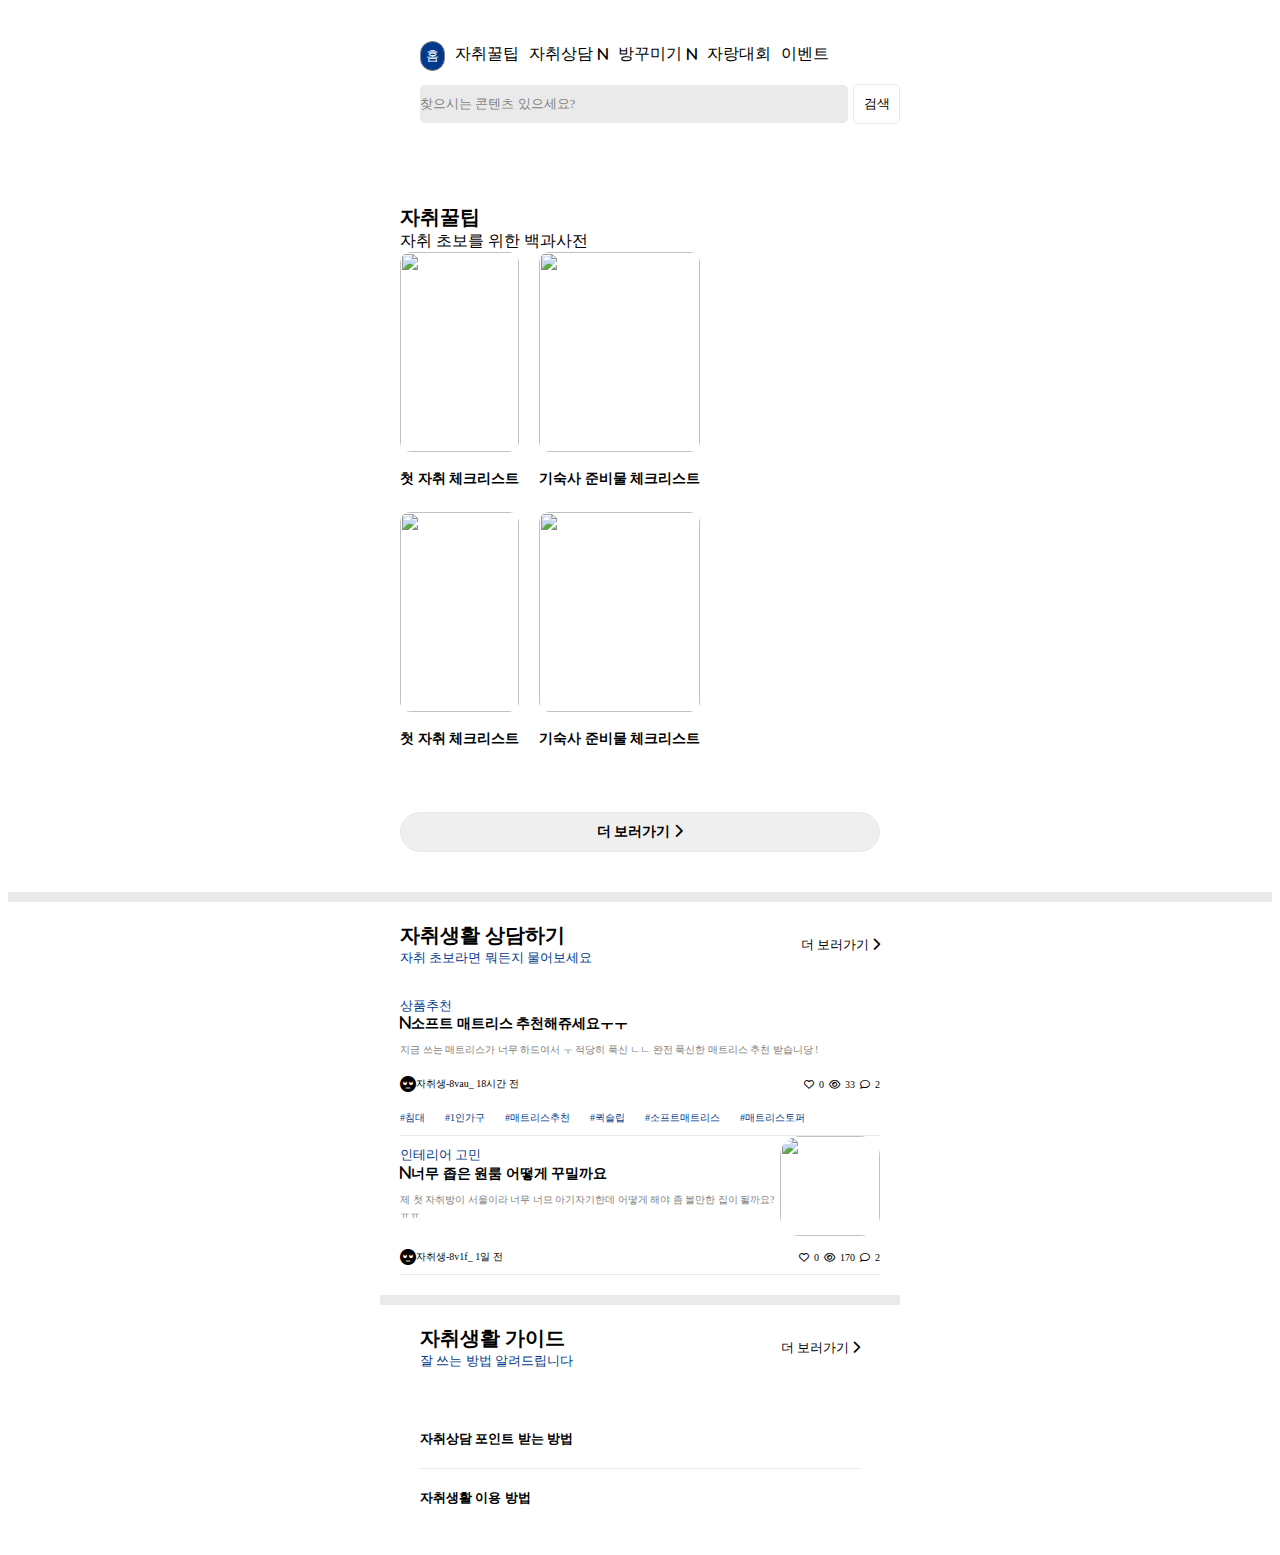
==== commit 8b9ebe95: "save" ====
--- a/jhh/index.html
+++ b/jhh/index.html
@@ -1,6 +1,5 @@
 <!DOCTYPE html>
 <html lang="en">
-<<<<<<< HEAD
 <head>
     <meta charset="UTF-8">
     <meta name="viewport" content="width=device-width, initial-scale=1.0">
@@ -122,516 +121,6 @@
                 <div><img src="https://storybook-cdn.sweetoffer.co.kr/c001/oneroommake/img/1721369356542-448067.webp?h=96" alt="">자취생활 이용 방법</div>
             </article>
         </section>
-=======
-  <head>
-    <meta charset="UTF-8" />
-    <meta name="viewport" content="width=device-width, initial-scale=1.0" />
-    <title>Document</title>
-    <link
-      rel="stylesheet"
-      href="https://cdnjs.cloudflare.com/ajax/libs/font-awesome/6.7.2/css/all.min.css"
-      integrity="sha512-Evv84Mr4kqVGRNSgIGL/F/aIDqQb7xQ2vcrdIwxfjThSH8CSR7PBEakCr51Ck+w+/U6swU2Im1vVX0SVk9ABhg=="
-      crossorigin="anonymous"
-      referrerpolicy="no-referrer"
-    />
-    <link
-      href="https://cdn.jsdelivr.net/gh/sun-typeface/SUIT@2/fonts/static/woff2/SUIT.css"
-      rel="stylesheet"
-    />
-    <link rel="stylesheet" href="../common/reset.css" />
-    <link rel="stylesheet" href="../common/root.css" />
-    <link rel="stylesheet" href="../jyn/css/header.css" />
-    <link rel="stylesheet" href="index.css" />
-    <link rel="stylesheet" href="jumbotron.css" />
-    <link rel="stylesheet" href="hero.css" />
-  </head>
-  <body>
-    <header>
-      <div class="hamberger">
-        <img
-          src="https://oneroommaking.com/morenvyimg/220328_ham01.png"
-          alt=""
-        />
-      </div>
-      <h1 class="logo">
-        <img src="https://oneroommaking.com/morenvyimg/logo.png" alt="" />
-      </h1>
-      <div class="right">
-        <div class="search">
-          <img
-            src="https://oneroommaking.com/morenvyimg/220328_search01.png"
-            alt=""
-          />
-        </div>
-        <div class="cart">
-          <img
-            src="https://oneroommaking.com/morenvyimg/220328_cart01.png"
-            alt=""
-          />
-          <div class="circle">0</div>
-        </div>
-      </div>
-    </header>
-    <nav class="menu">
-      <ul>
-        <li><a href="/">홈</a></li>
-        <li>
-          <a href="" class="point"
-            >단독세일
-            <div class="point"></div
-          ></a>
-        </li>
-        <li><a href="../jhh/index.html" class="green">자취생활</a></li>
-      </ul>
-    </nav>
-    <aside>
-      <div class="login">
-        <h3>
-          로그인 & 회원가입
-          <div class="aside-close">
-            <svg
-              width="24"
-              height="24"
-              viewbox="0 0 24 24"
-              fill="none"
-              xmlns="http://www.w3.org/2000/svg"
-            >
-              <path
-                d="M19 5L5 19M5 5L19 19"
-                stroke="#1A1A1A"
-                stroke-width="1.5"
-                stroke-linecap="round"
-                stroke-linejoin="round"
-              ></path>
-            </svg>
-          </div>
-        </h3>
-        <p>제발 입주민으로 모시게 해주십시오</p>
-        <div class="btns">
-          <button>로그인</button>
-          <button>회원가입</button>
-        </div>
-      </div>
-      <div class="shop">
-        <h3>
-          쇼핑하기
-          <div class="more">
-            <span></span>
-            <span class="rotate active"></span>
-          </div>
-        </h3>
-        <div class="category">
-          <ul>
-            <li>
-              가구
-              <div class="more">
-                <span></span>
-                <span class="rotate"></span>
-              </div>
-              <ul>
-                <li>침대 / 깔판</li>
-                <li>매트리스 / 토퍼</li>
-                <li>밥상 / 테이블 / 협탁</li>
-                <li>서랍장 / 수납장</li>
-                <li>선반 / 책장 / 장식장</li>
-                <li>행거 / 옷장 / 신발장</li>
-                <li>거울 / 화장대</li>
-                <li>소파 / 의자</li>
-                <li>가벽 / 파티션</li>
-              </ul>
-            </li>
-            <li>
-              가전
-              <div class="more">
-                <span></span>
-                <span class="rotate"></span>
-              </div>
-              <ul>
-                <li>청소가전</li>
-                <li>휴대폰 / 태블릿PC</li>
-                <li>생활 / 욕실가전</li>
-                <li>미용가전</li>
-                <li>주방가전</li>
-                <li>영상 / 음향가전</li>
-                <li>컴퓨터 / 카메라 관련</li>
-                <li>계절가전</li>
-              </ul>
-            </li>
-            <li>
-              패브릭
-              <div class="more">
-                <span></span>
-                <span class="rotate"></span>
-              </div>
-              <ul>
-                <li>이불 / 이불솜</li>
-                <li>베개 / 베개솜</li>
-                <li>토퍼 / 패드 / 매트커버</li>
-                <li>러그 / 발매트</li>
-                <li>커튼 / 블라인드 / 부자재</li>
-                <li>바디필로우 / 쿠션 / 담요</li>
-                <li>잠옷 / 실내화 / 가운</li>
-                <li>기타 패브릭</li>
-              </ul>
-            </li>
-            <li>
-              생활용품
-              <div class="more">
-                <span></span>
-                <span class="rotate"></span>
-              </div>
-              <ul>
-                <li>정리 / 보관</li>
-                <li>주방용품</li>
-                <li>욕실용품</li>
-                <li>청소 / 설거지</li>
-                <li>빨래 / 옷 관리 / 세제</li>
-                <li>생필품</li>
-                <li>벌레 관련</li>
-                <li>반려 동물</li>
-                <li>외출</li>
-              </ul>
-            </li>
-            <li>
-              소품 / 취미
-              <div class="more">
-                <span></span>
-                <span class="rotate"></span>
-              </div>
-              <ul>
-                <li>디퓨저 / 캔들 / 인센스</li>
-                <li>인테리어 소품</li>
-                <li>DIY / 취미 / 장난감</li>
-                <li>시계 / 데스크테리어</li>
-                <li>파티 / 이벤트</li>
-                <li>운동 용품</li>
-                <li>식물 / 조화</li>
-              </ul>
-            </li>
-            <li>
-              조명
-              <div class="more">
-                <span></span>
-                <span class="rotate"></span>
-              </div>
-              <ul>
-                <li>스탠드 조명</li>
-                <li>무드등</li>
-                <li>센서등</li>
-              </ul>
-            </li>
-            <li>
-              셀프인테리어 / 공구
-              <div class="more">
-                <span></span>
-                <span class="rotate"></span>
-              </div>
-              <ul>
-                <li>벽지 / 바닥 / 시트</li>
-                <li>공구 / 부자재 / 기타</li>
-                <li>안전 / 방범 / 방한</li>
-              </ul>
-            </li>
-          </ul>
-        </div>
-      </div>
-      <div class="care">
-        <h3>
-          관리실
-          <div class="more">
-            <span></span>
-            <span class="rotate"></span>
-          </div>
-        </h3>
-        <div class="category">
-          <ul>
-            <li>공지사항</li>
-            <li>자주 묻는 질문들</li>
-            <li>자취꿀팁</li>
-            <li>방꾸미기 사진</li>
-            <li>자취생활 질문</li>
-          </ul>
-        </div>
-      </div>
-      <div class="sns">
-        <h3>원룸만들기 SNS채널</h3>
-        <div class="wrap">
-          <div>
-            <a target="_blank" href="https://www.youtube.com/@oneroommake">
-              <span
-                ><img
-                  src="https://oneroommaking.com/morenvyimg/side_sns01.png"
-                  alt=""
-              /></span>
-              <p>원룸만들기 유튜브</p>
-            </a>
-          </div>
-          <div>
-            <a target="_blank" href="https://www.instagram.com/oneroom.make/">
-              <span
-                ><img
-                  src="https://oneroommaking.com/morenvyimg/side_sns02.png"
-                  alt=""
-              /></span>
-              <p>공식 인스타그램</p>
-            </a>
-          </div>
-          <div>
-            <a target="_blank" href="https://www.instagram.com/oneroom.mart/">
-              <span
-                ><img
-                  src="https://oneroommaking.com/morenvyimg/side_sns02.png"
-                  alt=""
-              /></span>
-              <p>쇼핑 인스타그램</p>
-            </a>
-          </div>
-          <div>
-            <a target="_blank" href="https://www.tiktok.com/@oneroommake">
-              <span
-                ><img
-                  src="https://oneroommaking.com/morenvyimg/side_sns04.png"
-                  alt=""
-              /></span>
-              <p>틱톡</p>
-            </a>
-          </div>
-        </div>
-      </div>
-    </aside>
-    <div class="aside-background"></div>
-
-    <div class="fix-bar">
-      <div>
-        <a href="">
-          <img
-            src="https://oneroommaking.com/web/mobile/220328_wish01.png"
-            alt=""
-          />
-          <span>단독세일</span>
-        </a>
-      </div>
-      <div>
-        <a href="/">
-          <img
-            src="https://oneroommaking.com/web/mobile/220328_home02.png"
-            alt=""
-          />
-          <span>홈</span>
-        </a>
-      </div>
-      <div>
-        <a href="../jhh/index.html">
-          <img
-            src="https://oneroommaking.com/web/mobile/storybook.png"
-            alt=""
-          />
-          <span>자취생활</span>
-        </a>
-      </div>
-    </div>
-
-    <main>
-      <section class="tab__menu">
-        <article class="tab__buttonmenu">
-          <div class="tab__button">
-            <span class="tab__buttonhome">홈</span>
-            <p>자취꿀팁</p>
-            <p>자취상담<i class="fa-solid fa-n"></i></p>
-            <p>방꾸미기<i class="fa-solid fa-n"></i></p>
-            <p>자랑대회</p>
-            <p>이벤트</p>
-          </div>
-          <div class="tab__search">
-            <span class="tab__search--bar">찾으시는 콘텐츠 있으세요?</span>
-            <span class="tab__search--button">검색</span>
-          </div>
-        </article>
-      </section>
-      <section class="tip__main">
-        <article class="tip__title">
-          <strong>자취꿀팁</strong>
-          <span>자취 초보를 위한 백과사전</span>
-          <div class="tip__img">
-            <figcaption>
-              <img
-                src="https://storybook-cdn.sweetoffer.co.kr/c001/oneroommake/img/1725934662742-343301.webp?h=224"
-                alt=""
-              />
-              <p>첫 자취 체크리스트</p>
-            </figcaption>
-            <figcaption>
-              <img
-                src="https://storybook-cdn.sweetoffer.co.kr/c001/oneroommake/img/1725934649815-422501.webp?h=224"
-                alt=""
-              />
-              <p>기숙사 준비물 체크리스트</p>
-            </figcaption>
-          </div>
-          <div class="tip__img">
-            <figcaption>
-              <img
-                src="https://storybook-cdn.sweetoffer.co.kr/c001/oneroommake/img/1736395338013-470333.webp?h=224"
-                alt=""
-              />
-              <p>식비 절약 가능한 서울시 지역배달앱 추천</p>
-            </figcaption>
-            <figcaption>
-              <img
-                src="https://storybook-cdn.sweetoffer.co.kr/c001/oneroommake/img/1736302431535-519951.webp?h=224"
-                alt=""
-              />
-              <p>청년 지원 정책 사이트 한눈에 보기!</p>
-            </figcaption>
-          </div>
-          <button>더 보러가기 <i class="fa-solid fa-chevron-right"></i></button>
-        </article>
-      </section>
-      <section class="consult__main">
-        <nav class="consult__layout">
-          <article class="consult__title">
-            <div>
-              <strong>자취생활 상담하기</strong>
-              <span>자취 초보라면 뭐든지 물어보세요</span>
-            </div>
-            <span
-              >더 보러가기
-              <i class="fa-solid fa-chevron-right"></i>
-            </span>
-          </article>
-          <div class="consult__recommend">
-            <span>상품추천</span>
-            <strong
-              ><i class="fa-solid fa-n"></i>소프트 매트리스
-              추천해쥬세요ㅜㅜ</strong
-            >
-            <p>
-              지금 쓰는 매트리스가 너무 하드여서 ㅜ 적당히 푹신 ㄴㄴ 완전 푹신한
-              매트리스 추천 받습니당 !
-            </p>
-          </div>
-          <div class="consult__nicname">
-            <span
-              ><i class="fa-solid fa-face-rolling-eyes"></i>
-              <p>자취생-8vau_ 18시간 전</p></span
-            >
-            <p>
-              <i class="fa-regular fa-heart"></i>0<i
-                class="fa-regular fa-eye"
-              ></i
-              >33<i class="fa-regular fa-comment"></i>2
-            </p>
-          </div>
-          <div class="consult__hashtag">
-            <p>#침대</p>
-            <p>#1인가구</p>
-            <p>#매트리스추천</p>
-            <p>#퀵슬립</p>
-            <p>#소프트매트리스</p>
-            <p>#매트리스토퍼</p>
-          </div>
-        </nav>
-        <nav class="consult__layout">
-          <div class="consult__recommend">
-            <article class="consult__recommend--second">
-              <span>
-                <div>인테리어 고민</div>
-                <strong
-                  ><i class="fa-solid fa-n"></i>너무 좁은 원룸 어떻게
-                  꾸밀까요</strong
-                >
-                <p>
-                  제 첫 자취방이 서울이라 너무 너므 아기자기한데 어떻게 해야 좀
-                  볼만한 집이 될까요?ㅠㅠ
-                </p>
-              </span>
-              <figcaption>
-                <img
-                  src="https://storybook-cdn.sweetoffer.co.kr/c001/oneroommake/img/1736692870304-124872.webp?w=96"
-                  alt=""
-                />
-              </figcaption>
-            </article>
-          </div>
-          <div class="consult__nicname">
-            <span
-              ><i class="fa-solid fa-face-rolling-eyes"></i>
-              <p>자취생-8v1f_ 1일 전</p></span
-            >
-            <p>
-              <i class="fa-regular fa-heart"></i>0<i
-                class="fa-regular fa-eye"
-              ></i
-              >170<i class="fa-regular fa-comment"></i>2
-            </p>
-          </div>
-        </nav>
-      </section>
-      <section class="guide__layout">
-        <article class="guide__title">
-          <div>
-            <strong>자취생활 가이드</strong>
-            <span>잘 쓰는 방법 알려드립니다</span>
-          </div>
-          <span
-            >더 보러가기
-            <i class="fa-solid fa-chevron-right"></i>
-          </span>
-        </article>
-        <article class="guide__point">
-          <div class="guide__pointfirst">
-            <img
-              src="https://storybook-cdn.sweetoffer.co.kr/c001/oneroommake/img/1736752107296-014370.webp?h=96"
-              alt=""
-            />자취상담 포인트 받는 방법
-          </div>
-          <div>
-            <img
-              src="https://storybook-cdn.sweetoffer.co.kr/c001/oneroommake/img/1721369356542-448067.webp?h=96"
-              alt=""
-            />자취생활 이용 방법
-          </div>
-        </article>
-      </section>
->>>>>>> 8dff0e64b93a062a2e6cd8cb7c11a8551ef201a1
     </main>
-  </body>
-</html>
-
-<script src="https://ajax.googleapis.com/ajax/libs/jquery/1.12.4/jquery.min.js"></script>
-<script>
-  // 스크롤할때 nav
-  $(window).on("scroll", function () {
-    if (window.scrollY > 50) {
-      $("nav").css("position", "fixed");
-      $("nav").css("top", "0");
-    } else {
-      $("nav").css("position", "static");
-    }
-  });
-
-  // 사이드메뉴 open
-  $(".hamberger").click(function () {
-    $(".aside-background").fadeIn(400);
-    $("aside").css("transform", "translateX(0%)");
-  });
-  // 사이드메뉴 close
-  $(".aside-close").click(function () {
-    $(".aside-background").fadeOut(400);
-    $("aside").css("transform", "translateX(-100%)");
-  });
-
-  // 사이드메뉴의 서브메뉴
-  $("aside .more").click(function () {
-    $(this).find("span").toggleClass("active");
-    $(this).parent().parent("section").css("transform", "scale(0)");
-  });
-  $("aside h3 .more").click(function () {
-    $(this).parent().parent().find(".category").slideToggle(400);
-  });
-  $("aside li .more").click(function () {
-    $(this).parent().siblings().find("ul").slideUp();
-    $(this).parent().siblings().find(".more span").removeClass("active");
-    $(this).parent().find("ul").slideToggle(400);
-  });
-</script>
+</body>
+</html>--- a/jhh/index.css
+++ b/jhh/index.css
@@ -4,35 +4,32 @@
   --font-gray: rgb(129, 129, 129);
 }
 
-/* @media screen and (max-width: 480px) {
+@media screen and (max-width: 480px) {
     main {
         width: 100vw;
         height: 100vh;
         overflow-x: hidden;
         overflow-y: scroll;
     }
-} */
+}
+
 main {
   width: 100%;
-  max-width: 480px;
-  margin: 0 auto;
 }
-<<<<<<< HEAD
 .tab__menu{
     width: 100%;
     max-width: 480px;
-    margin: 0 auto;
-
-    
+  margin: 0 auto;
 }
 .tab__buttonmenu{
     width : 100%;
     display: flex;
     flex-direction: column;
     margin: 0 auto;
-
+    padding: 20px;
 }
 .tab__button{
+    width: 100%;
     display: flex;
     flex-direction: row;
     gap: 10px;
@@ -45,41 +42,6 @@
     border-radius: 20px;
     font-size: 13px;
     margin: 13px 0px;
-=======
-.tab__menu {
-  max-width: 600px;
-  margin: 0 auto;
-}
-.tab__buttonmenu {
-  max-width: 600px;
-  display: flex;
-  flex-direction: column;
-  margin: 0 auto;
-  border-bottom: 10px solid rgb(235, 234, 234);
-}
-.tab__button {
-  display: flex;
-  flex-direction: row;
-  gap: 10px;
-  margin: 0 auto;
-}
-.tab__buttonhome {
-  background-color: #01398c;
-  color: white;
-  padding: 5px 30px;
-  border: 1px solid rgb(129, 129, 129);
-  border-radius: 20px;
-  font-size: 13px;
-  margin: 13px 0px;
-}
-.tab__button > p {
-  display: flex;
-  border: 1px solid rgb(129, 129, 129);
-  border-radius: 20px;
-  color: rgb(129, 129, 129);
-  font-size: 13px;
-  padding: 5px 10px;
->>>>>>> 8dff0e64b93a062a2e6cd8cb7c11a8551ef201a1
 }
 .tab__button > p > i {
   font-size: 13px;
@@ -93,7 +55,6 @@
   font-size: 13px;
   margin-bottom: 20px;
 }
-<<<<<<< HEAD
 .tab__search{width: 100%;
     display: flex;
     margin: 0 auto;    
@@ -117,16 +78,3 @@
     text-align: center;
     padding: 10px 0px;
 }
-=======
-.tab__search--bar {
-  color: rgb(129, 129, 129);
-  background-color: rgb(235, 234, 234);
-  border-radius: 5px;
-  padding: 5px 300px 5px 20px;
-}
-.tab__search--button {
-  border: 1px solid rgb(235, 234, 234);
-  border-radius: 5px;
-  padding: 5px;
-}
->>>>>>> 8dff0e64b93a062a2e6cd8cb7c11a8551ef201a1
--- a/jhh/jumbotron.css
+++ b/jhh/jumbotron.css
@@ -1,4 +1,3 @@
-<<<<<<< HEAD
 .tip__main{
     width: 100%;
     display: flex;
@@ -23,25 +22,11 @@
     font-size: 20px;
     font-weight: 700;
 
-=======
-.tip__main {
-  max-width: 600px;
-  display: flex;
-  margin: 0 auto;
-  border-bottom: 10px solid rgb(235, 234, 234);
-}
-.tip__title {
-  padding: 20px 0px;
-  display: flex;
-  flex-direction: column;
-  margin-left: 25px;
->>>>>>> 8dff0e64b93a062a2e6cd8cb7c11a8551ef201a1
 }
 .tip__title > strong {
   font-size: 20px;
   font-weight: 700;
 }
-<<<<<<< HEAD
 .tip__img{
     width: 100%;
     display: flex;
@@ -87,40 +72,3 @@
     border: 1px solid rgb(235, 234, 234);
     margin-top: 50px;
 }
-=======
-.tip__title > span {
-  font-size: 13px;
-  color: #01398c;
-  margin-bottom: 20px;
-}
-.tip__img {
-  display: flex;
-  flex-direction: row;
-  gap: 10px;
-  font-weight: 700;
-  font-size: 14px;
-}
-.tip__img > figcaption {
-  text-align: center;
-  border-radius: 10px;
-  overflow: hidden;
-}
-.tip__img > figcaption:hover > img {
-  transform: scale(1.05);
-}
-.tip__img > figcaption > img {
-  width: 270px;
-  height: 200px;
-  border-radius: 10px;
-  transition: all 1s;
-  object-fit: cover;
-}
-.tip__title > button {
-  font-size: 14px;
-  font-weight: 700;
-  padding: 10px;
-  border-radius: 20px;
-  border: 1px solid rgb(235, 234, 234);
-  margin-top: 50px;
-}
->>>>>>> 8dff0e64b93a062a2e6cd8cb7c11a8551ef201a1
